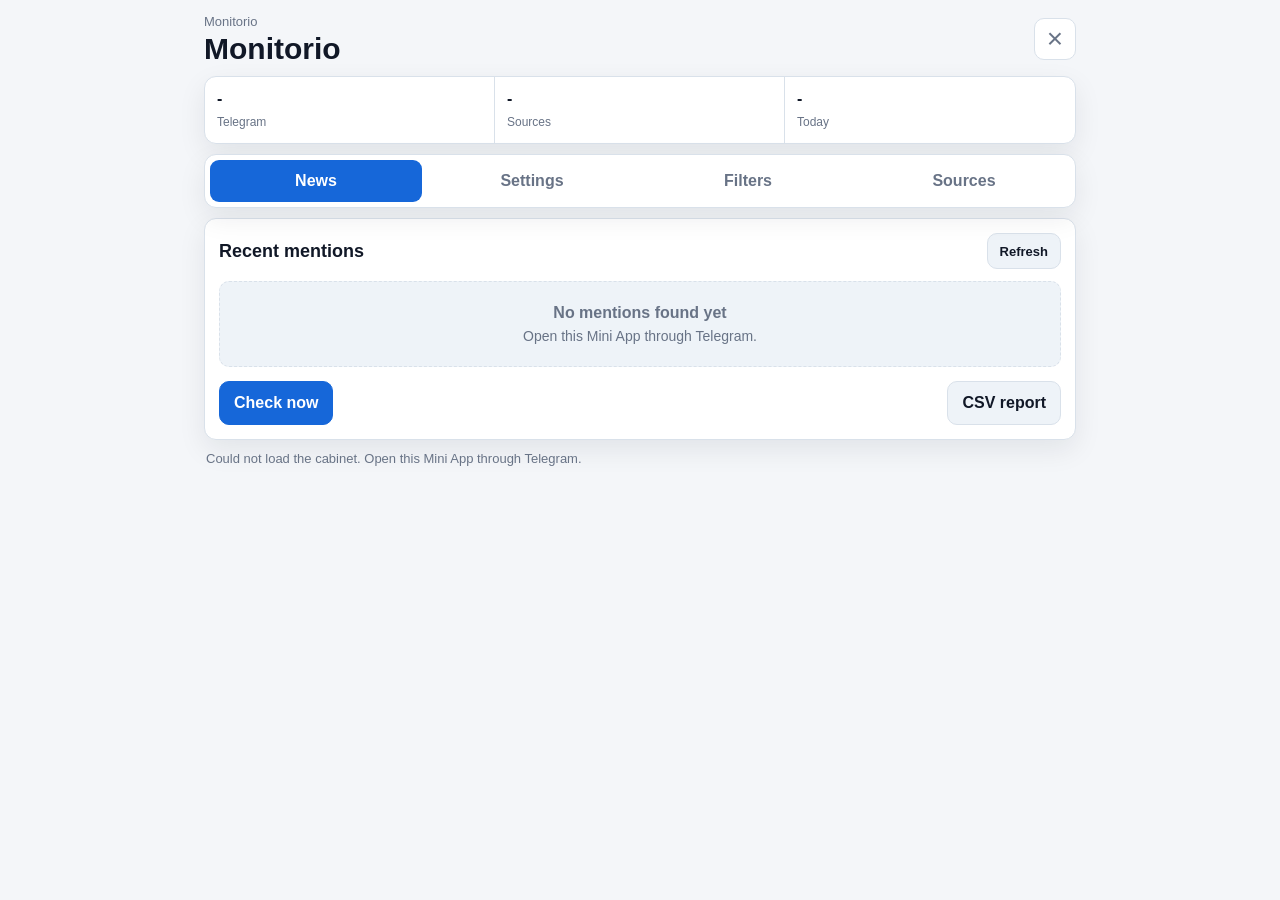
==== mini_app/index.html @ bd89b521 "Add localized mini app dashboard" ====
<!doctype html>
<html lang="en">
<head>
  <meta charset="utf-8">
  <meta name="viewport" content="width=device-width, initial-scale=1">
  <title>Monitorio</title>
  <script src="https://telegram.org/js/telegram-web-app.js?62"></script>
  <link rel="stylesheet" href="./styles.css">
</head>
<body>
  <main class="app-shell">
    <header class="app-header">
      <div>
        <p class="eyebrow" id="profileLine">Monitorio</p>
        <h1>Monitorio</h1>
      </div>
      <button class="icon-button" id="closeButton" type="button" aria-label="Close">&times;</button>
    </header>

    <section class="summary-grid" aria-label="Account summary">
      <div class="summary-cell">
        <span id="planName">-</span>
        <small id="planMeta" data-i18n="plan">Plan</small>
      </div>
      <div class="summary-cell">
        <span id="activeSources">-</span>
        <small data-i18n="sources">Sources</small>
      </div>
      <div class="summary-cell">
        <span id="sentToday">-</span>
        <small data-i18n="today">Today</small>
      </div>
    </section>

    <nav class="tabs" aria-label="Mini App sections">
      <button class="tab is-active" data-tab="news" data-i18n="tabNews" type="button">News</button>
      <button class="tab" data-tab="settings" data-i18n="tabSettings" type="button">Settings</button>
      <button class="tab" data-tab="filters" data-i18n="tabFilters" type="button">Filters</button>
      <button class="tab" data-tab="sources" data-i18n="tabSources" type="button">Sources</button>
    </nav>

    <section class="tab-panel is-active" data-panel="news">
      <div class="toolbar">
        <h2 data-i18n="recentMentions">Recent mentions</h2>
        <button class="compact-button" id="refreshButton" data-i18n="refresh" type="button">Refresh</button>
      </div>
      <div class="news-list" id="newsList"></div>
      <div class="empty-state" id="emptyNews">
        <strong></strong>
        <span></span>
      </div>
      <div class="action-row">
        <button class="primary-button" id="checkButton" data-i18n="checkNow" type="button">Check now</button>
        <button class="secondary-button" id="reportButton" data-i18n="csvReport" type="button">CSV report</button>
      </div>
    </section>

    <section class="tab-panel" data-panel="settings">
      <div class="settings-grid">
        <label class="field">
          <span data-i18n="language">Language</span>
          <select id="languageSelect"></select>
        </label>
        <label class="field">
          <span data-i18n="region">Monitoring region</span>
          <select id="countrySelect"></select>
        </label>
      </div>

      <div class="toggle-list">
        <button class="toggle-row" id="autoToggle" type="button">
          <span>
            <strong data-i18n="autoMonitoring">Automatic monitoring</strong>
            <small id="autoToggleText">-</small>
          </span>
          <b class="switch" aria-hidden="true"></b>
        </button>
        <button class="toggle-row" id="fullTextToggle" type="button">
          <span>
            <strong data-i18n="fullText">Full text</strong>
            <small id="fullTextToggleText">-</small>
          </span>
          <b class="switch" aria-hidden="true"></b>
        </button>
      </div>

      <div class="action-row">
        <button class="secondary-button" id="plansButton" data-i18n="plans" type="button">Plans</button>
      </div>
    </section>

    <section class="tab-panel" data-panel="filters">
      <div class="input-card">
        <label class="field">
          <span data-i18n="keyword">Keyword</span>
          <input id="keywordInput" type="text" autocomplete="off" placeholder="for example: bitcoin" data-i18n-placeholder="keywordPlaceholder">
        </label>
        <button class="primary-button" id="addKeywordButton" data-i18n="addKeyword" type="button">Add keyword</button>
      </div>
      <div class="chips" id="keywordChips"></div>

      <div class="filter-columns">
        <div class="input-card">
          <label class="field">
            <span data-i18n="stopWord">Stop word</span>
            <input id="stopInput" type="text" autocomplete="off" placeholder="word to exclude" data-i18n-placeholder="stopPlaceholder">
          </label>
          <button class="secondary-button" id="addStopButton" data-i18n="add" type="button">Add</button>
          <div class="chips compact" id="stopChips"></div>
        </div>

        <div class="input-card">
          <label class="field">
            <span data-i18n="plusWord">Required word</span>
            <input id="plusInput" type="text" autocomplete="off" placeholder="extra condition" data-i18n-placeholder="plusPlaceholder">
          </label>
          <button class="secondary-button" id="addPlusButton" data-i18n="add" type="button">Add</button>
          <div class="chips compact" id="plusChips"></div>
        </div>
      </div>
    </section>

    <section class="tab-panel" data-panel="sources">
      <div class="source-stats">
        <div><strong id="standardSources">-</strong><small>RSS/standard</small></div>
        <div><strong id="paidSources">-</strong><small>Paid TG</small></div>
        <div><strong id="customSources">-</strong><small>Custom</small></div>
      </div>

      <div class="input-card">
        <label class="field">
          <span data-i18n="addRss">Add RSS</span>
          <input id="rssInput" type="url" autocomplete="off" placeholder="https://example.com/rss.xml">
        </label>
        <button class="secondary-button" id="addRssButton" data-i18n="addRss" type="button">Add RSS</button>
      </div>

      <div class="input-card">
        <label class="field">
          <span data-i18n="addTelegram">Add Telegram</span>
          <input id="tgInput" type="text" autocomplete="off" placeholder="@channel or https://t.me/channel" data-i18n-placeholder="tgPlaceholder">
        </label>
        <button class="secondary-button" id="addTgButton" data-i18n="addTg" type="button">Add TG</button>
      </div>

      <div class="toolbar">
        <h2 data-i18n="tgBlocks">TG packages</h2>
        <button class="compact-button" id="sourcesFileButton" data-i18n="sourcesFile" type="button">Sources file</button>
      </div>
      <div class="block-list" id="tgBlocks"></div>
    </section>

    <p class="status-line" id="statusText" data-i18n="opening">Opening cabinet...</p>
  </main>
  <script src="./app.js"></script>
</body>
</html>
---- mini_app/styles.css ----
:root {
  color-scheme: light dark;
  --bg: #f4f6f9;
  --surface: #ffffff;
  --surface-soft: #eef3f8;
  --text: #111827;
  --muted: #687386;
  --border: #d9e1ea;
  --primary: #1667d9;
  --primary-strong: #0f4fb2;
  --green: #168a55;
  --red: #c24135;
  --shadow: 0 10px 28px rgba(15, 23, 42, .08);
}

* {
  box-sizing: border-box;
}

html,
body {
  min-height: 100%;
}

body {
  margin: 0;
  background: var(--bg);
  color: var(--text);
  font-family: -apple-system, BlinkMacSystemFont, "Segoe UI", sans-serif;
}

button,
input,
select {
  font: inherit;
}

button {
  cursor: pointer;
}

.app-shell {
  width: min(900px, 100%);
  min-height: 100vh;
  margin: 0 auto;
  padding: max(14px, env(safe-area-inset-top)) 14px max(20px, env(safe-area-inset-bottom));
}

.app-header {
  display: flex;
  align-items: center;
  justify-content: space-between;
  gap: 14px;
  margin-bottom: 12px;
}

.eyebrow {
  margin: 0 0 4px;
  color: var(--muted);
  font-size: 13px;
  line-height: 1.25;
}

h1,
h2 {
  margin: 0;
  letter-spacing: 0;
}

h1 {
  font-size: 30px;
  line-height: 1;
}

h2 {
  font-size: 18px;
  line-height: 1.25;
}

.icon-button {
  display: grid;
  place-items: center;
  width: 42px;
  min-width: 42px;
  height: 42px;
  padding: 0;
  color: var(--muted);
  background: var(--surface);
  border: 1px solid var(--border);
  border-radius: 10px;
  font-size: 28px;
  line-height: 1;
}

.summary-grid,
.tabs,
.tab-panel {
  background: var(--surface);
  border: 1px solid var(--border);
  box-shadow: var(--shadow);
}

.summary-grid {
  display: grid;
  grid-template-columns: repeat(3, minmax(0, 1fr));
  margin-bottom: 10px;
  overflow: hidden;
  border-radius: 12px;
}

.summary-cell {
  min-width: 0;
  padding: 13px 12px;
  border-right: 1px solid var(--border);
}

.summary-cell:last-child {
  border-right: 0;
}

.summary-cell span {
  display: block;
  min-height: 22px;
  overflow: hidden;
  font-weight: 800;
  text-overflow: ellipsis;
  white-space: nowrap;
}

small,
.summary-cell small {
  display: block;
  margin-top: 3px;
  color: var(--muted);
  font-size: 12px;
  line-height: 1.25;
}

.tabs {
  position: sticky;
  top: 0;
  z-index: 5;
  display: grid;
  grid-template-columns: repeat(4, minmax(0, 1fr));
  gap: 4px;
  margin-bottom: 10px;
  padding: 5px;
  border-radius: 12px;
}

.tab {
  min-height: 42px;
  padding: 0 8px;
  color: var(--muted);
  background: transparent;
  border: 0;
  border-radius: 9px;
  font-weight: 700;
}

.tab.is-active {
  color: #ffffff;
  background: var(--primary);
}

.tab-panel {
  display: none;
  padding: 14px;
  border-radius: 12px;
}

.tab-panel.is-active {
  display: block;
}

.toolbar,
.action-row {
  display: flex;
  align-items: center;
  justify-content: space-between;
  gap: 10px;
}

.toolbar {
  margin-bottom: 12px;
}

.action-row {
  margin-top: 14px;
}

.primary-button,
.secondary-button,
.compact-button {
  min-height: 44px;
  padding: 0 14px;
  border-radius: 10px;
  font-weight: 800;
}

.primary-button {
  color: #ffffff;
  background: var(--primary);
  border: 1px solid var(--primary);
}

.secondary-button,
.compact-button {
  color: var(--text);
  background: var(--surface-soft);
  border: 1px solid var(--border);
}

.compact-button {
  min-height: 36px;
  padding: 0 12px;
  font-size: 13px;
}

.news-list {
  display: grid;
  gap: 10px;
}

.news-card {
  padding: 12px;
  background: var(--surface-soft);
  border: 1px solid var(--border);
  border-radius: 10px;
}

.news-meta {
  display: flex;
  flex-wrap: wrap;
  gap: 6px;
  margin-bottom: 8px;
}

.badge {
  max-width: 100%;
  min-height: 24px;
  padding: 4px 8px;
  overflow: hidden;
  color: var(--primary-strong);
  background: #dbeafe;
  border-radius: 999px;
  font-size: 12px;
  font-weight: 800;
  text-overflow: ellipsis;
  white-space: nowrap;
}

.news-card h3 {
  margin: 0 0 8px;
  font-size: 16px;
  line-height: 1.3;
}

.news-card p {
  display: -webkit-box;
  margin: 0;
  overflow: hidden;
  color: var(--muted);
  font-size: 14px;
  line-height: 1.4;
  -webkit-line-clamp: 3;
  -webkit-box-orient: vertical;
}

.news-card a {
  display: inline-block;
  margin-top: 10px;
  color: var(--primary);
  font-weight: 800;
  text-decoration: none;
}

.empty-state {
  display: none;
  padding: 22px 14px;
  color: var(--muted);
  text-align: center;
  background: var(--surface-soft);
  border: 1px dashed var(--border);
  border-radius: 10px;
}

.empty-state strong,
.empty-state span {
  display: block;
}

.empty-state span {
  margin-top: 6px;
  font-size: 14px;
}

.settings-grid,
.filter-columns,
.source-stats {
  display: grid;
  grid-template-columns: repeat(2, minmax(0, 1fr));
  gap: 10px;
}

.field {
  display: grid;
  gap: 6px;
}

.field span {
  color: var(--muted);
  font-size: 13px;
  font-weight: 700;
}

input,
select {
  width: 100%;
  min-width: 0;
  min-height: 46px;
  padding: 0 12px;
  color: var(--text);
  background: var(--surface);
  border: 1px solid var(--border);
  border-radius: 10px;
  outline: none;
}

.toggle-list,
.input-card {
  display: grid;
  gap: 10px;
  margin-top: 10px;
}

.input-card {
  padding: 12px;
  background: var(--surface-soft);
  border: 1px solid var(--border);
  border-radius: 10px;
}

.toggle-row {
  display: flex;
  align-items: center;
  justify-content: space-between;
  gap: 14px;
  min-height: 70px;
  padding: 12px;
  text-align: left;
  background: var(--surface-soft);
  border: 1px solid var(--border);
  border-radius: 10px;
}

.toggle-row strong {
  display: block;
}

.switch {
  position: relative;
  width: 48px;
  min-width: 48px;
  height: 28px;
  background: #cbd5e1;
  border-radius: 999px;
}

.switch::after {
  content: "";
  position: absolute;
  top: 4px;
  left: 4px;
  width: 20px;
  height: 20px;
  background: #ffffff;
  border-radius: 50%;
  box-shadow: 0 1px 4px rgba(15, 23, 42, .2);
}

.toggle-row.is-on .switch {
  background: var(--green);
}

.toggle-row.is-on .switch::after {
  left: 24px;
}

.chips {
  display: flex;
  flex-wrap: wrap;
  gap: 8px;
  margin-top: 10px;
}

.chips.compact {
  margin-top: 0;
}

.chip {
  display: inline-flex;
  align-items: center;
  max-width: 100%;
  min-height: 34px;
  padding: 0 8px 0 10px;
  overflow: hidden;
  background: var(--surface);
  border: 1px solid var(--border);
  border-radius: 999px;
  font-size: 13px;
  font-weight: 700;
}

.chip span {
  overflow: hidden;
  text-overflow: ellipsis;
  white-space: nowrap;
}

.chip button {
  width: 28px;
  min-width: 28px;
  height: 28px;
  margin-left: 6px;
  padding: 0;
  color: var(--red);
  background: transparent;
  border: 0;
  font-size: 18px;
}

.source-stats {
  margin-bottom: 10px;
}

.source-stats div {
  min-width: 0;
  padding: 12px;
  background: var(--surface-soft);
  border: 1px solid var(--border);
  border-radius: 10px;
}

.source-stats strong {
  display: block;
  font-size: 18px;
}

.block-list {
  display: grid;
  gap: 8px;
}

.block-row {
  display: grid;
  grid-template-columns: 1fr auto auto;
  align-items: center;
  gap: 8px;
  padding: 10px;
  background: var(--surface-soft);
  border: 1px solid var(--border);
  border-radius: 10px;
}

.block-row strong {
  display: block;
}

.block-row .compact-button {
  min-width: 52px;
}

.status-line {
  margin: 10px 2px 0;
  color: var(--muted);
  font-size: 13px;
  line-height: 1.35;
}

@media (prefers-color-scheme: dark) {
  :root {
    --bg: #0b1020;
    --surface: #111827;
    --surface-soft: #172033;
    --text: #eef2f7;
    --muted: #9aa7bb;
    --border: #2a3548;
    --primary: #3b82f6;
    --primary-strong: #93c5fd;
    --shadow: none;
  }

  .badge {
    color: #bfdbfe;
    background: #1e3a5f;
  }
}

@media (max-width: 560px) {
  .app-shell {
    padding-left: 10px;
    padding-right: 10px;
  }

  .settings-grid,
  .filter-columns {
    grid-template-columns: 1fr;
  }

  .source-stats {
    grid-template-columns: repeat(3, minmax(0, 1fr));
  }

  .summary-cell,
  .source-stats div {
    padding: 10px 8px;
  }

  .tab {
    font-size: 13px;
  }

  .block-row {
    grid-template-columns: 1fr 54px 54px;
  }
}
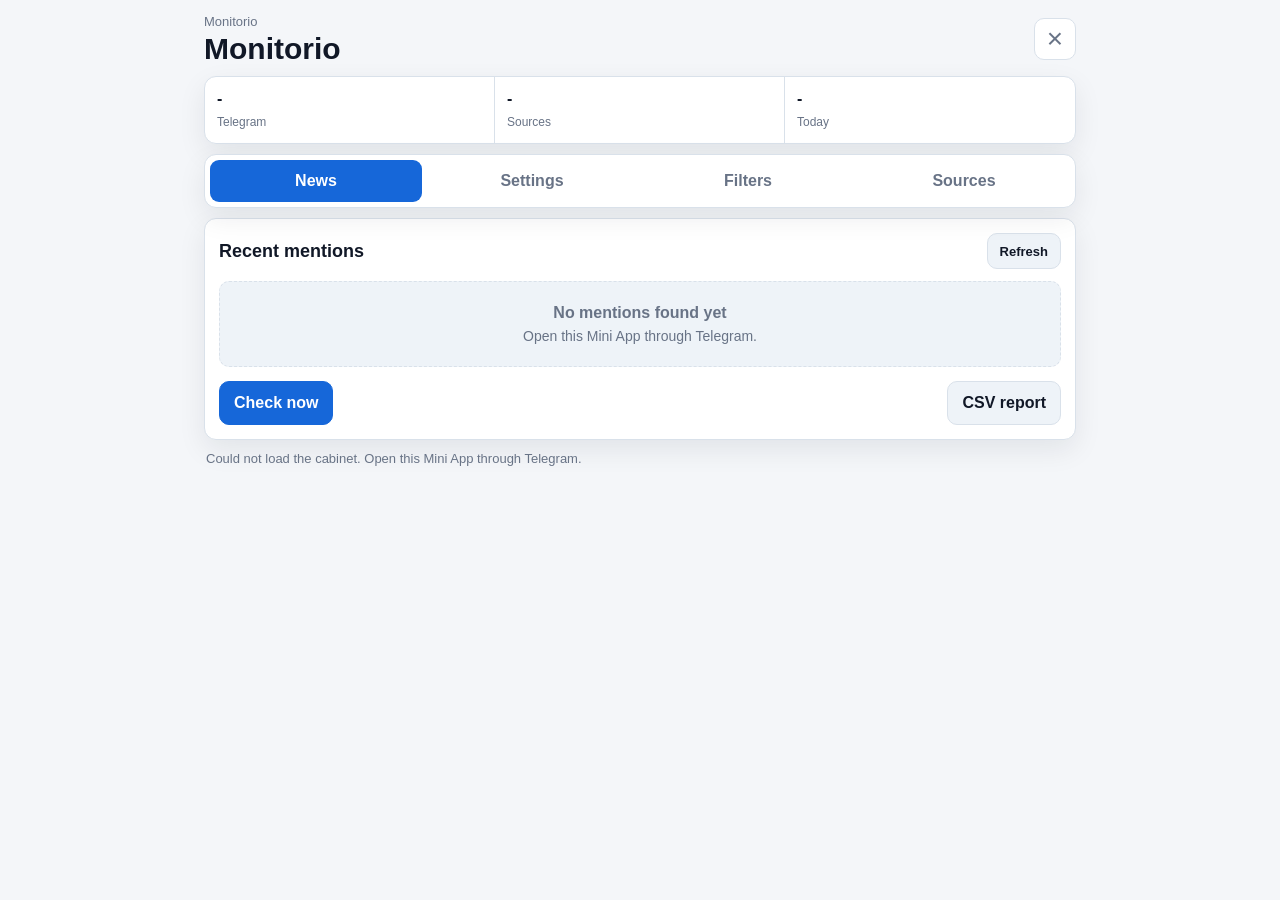
==== commit 2bc44220: "Deploy mini app via GitHub Pages" ====
--- a/mini_app/index.html
+++ b/mini_app/index.html
@@ -152,6 +152,7 @@
 
     <p class="status-line" id="statusText" data-i18n="opening">Opening cabinet...</p>
   </main>
+  <script src="./config.js"></script>
   <script src="./app.js"></script>
 </body>
 </html>
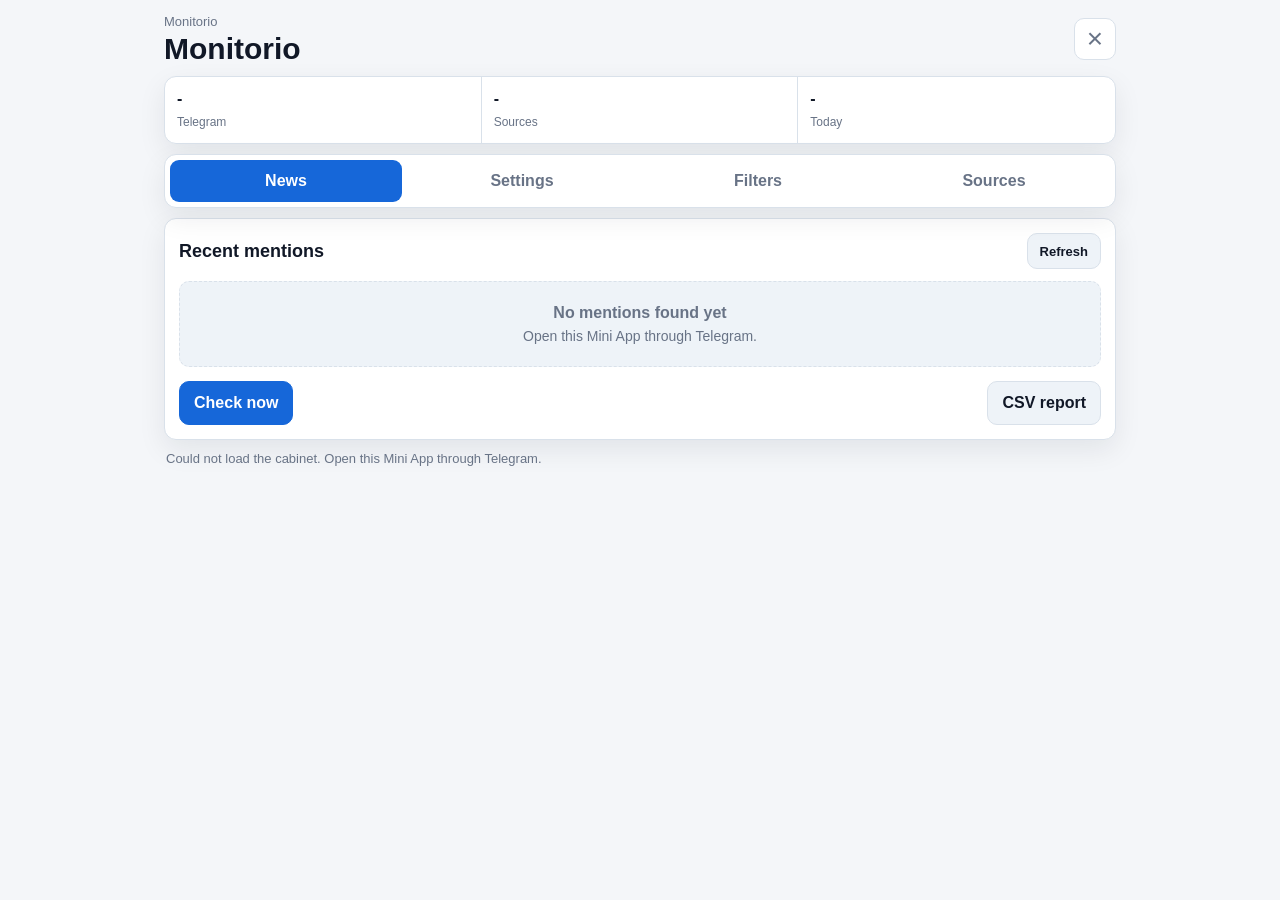
==== commit afcf440a: "Make mini app functional and fullscreen" ====
--- a/mini_app/index.html
+++ b/mini_app/index.html
@@ -127,6 +127,11 @@
         <div><strong id="customSources">-</strong><small>Custom</small></div>
       </div>
 
+      <div class="toolbar">
+        <h2 data-i18n="sourceOverview">Source overview</h2>
+      </div>
+      <div class="source-list" id="sourceList"></div>
+
       <div class="input-card">
         <label class="field">
           <span data-i18n="addRss">Add RSS</span>
--- a/mini_app/styles.css
+++ b/mini_app/styles.css
@@ -19,11 +19,14 @@
 
 html,
 body {
+  width: 100%;
   min-height: 100%;
+  min-height: 100svh;
 }
 
 body {
   margin: 0;
+  overflow-x: hidden;
   background: var(--bg);
   color: var(--text);
   font-family: -apple-system, BlinkMacSystemFont, "Segoe UI", sans-serif;
@@ -40,8 +43,10 @@
 }
 
 .app-shell {
-  width: min(900px, 100%);
+  width: 100%;
+  max-width: 980px;
   min-height: 100vh;
+  min-height: 100svh;
   margin: 0 auto;
   padding: max(14px, env(safe-area-inset-top)) 14px max(20px, env(safe-area-inset-bottom));
 }
@@ -450,6 +455,65 @@
 .block-list {
   display: grid;
   gap: 8px;
+}
+
+.source-list {
+  display: grid;
+  grid-template-columns: repeat(3, minmax(0, 1fr));
+  gap: 10px;
+  margin-bottom: 12px;
+}
+
+.source-section {
+  min-width: 0;
+  padding: 12px;
+  background: var(--surface-soft);
+  border: 1px solid var(--border);
+  border-radius: 10px;
+}
+
+.source-section h3 {
+  margin: 0 0 8px;
+  font-size: 14px;
+  line-height: 1.25;
+}
+
+.source-row {
+  display: grid;
+  grid-template-columns: minmax(0, 1fr) auto;
+  align-items: center;
+  gap: 8px;
+  min-height: 42px;
+  padding: 8px 0;
+  border-top: 1px solid var(--border);
+}
+
+.source-row strong,
+.source-row small {
+  overflow: hidden;
+  text-overflow: ellipsis;
+  white-space: nowrap;
+}
+
+.source-row strong {
+  display: block;
+  font-size: 13px;
+}
+
+.muted-line {
+  margin: 0;
+  color: var(--muted);
+}
+
+.dot {
+  width: 10px;
+  height: 10px;
+  background: var(--red);
+  border-radius: 50%;
+}
+
+.dot.is-active {
+  background: var(--green);
 }
 
 .block-row {
@@ -512,6 +576,10 @@
     grid-template-columns: repeat(3, minmax(0, 1fr));
   }
 
+  .source-list {
+    grid-template-columns: 1fr;
+  }
+
   .summary-cell,
   .source-stats div {
     padding: 10px 8px;
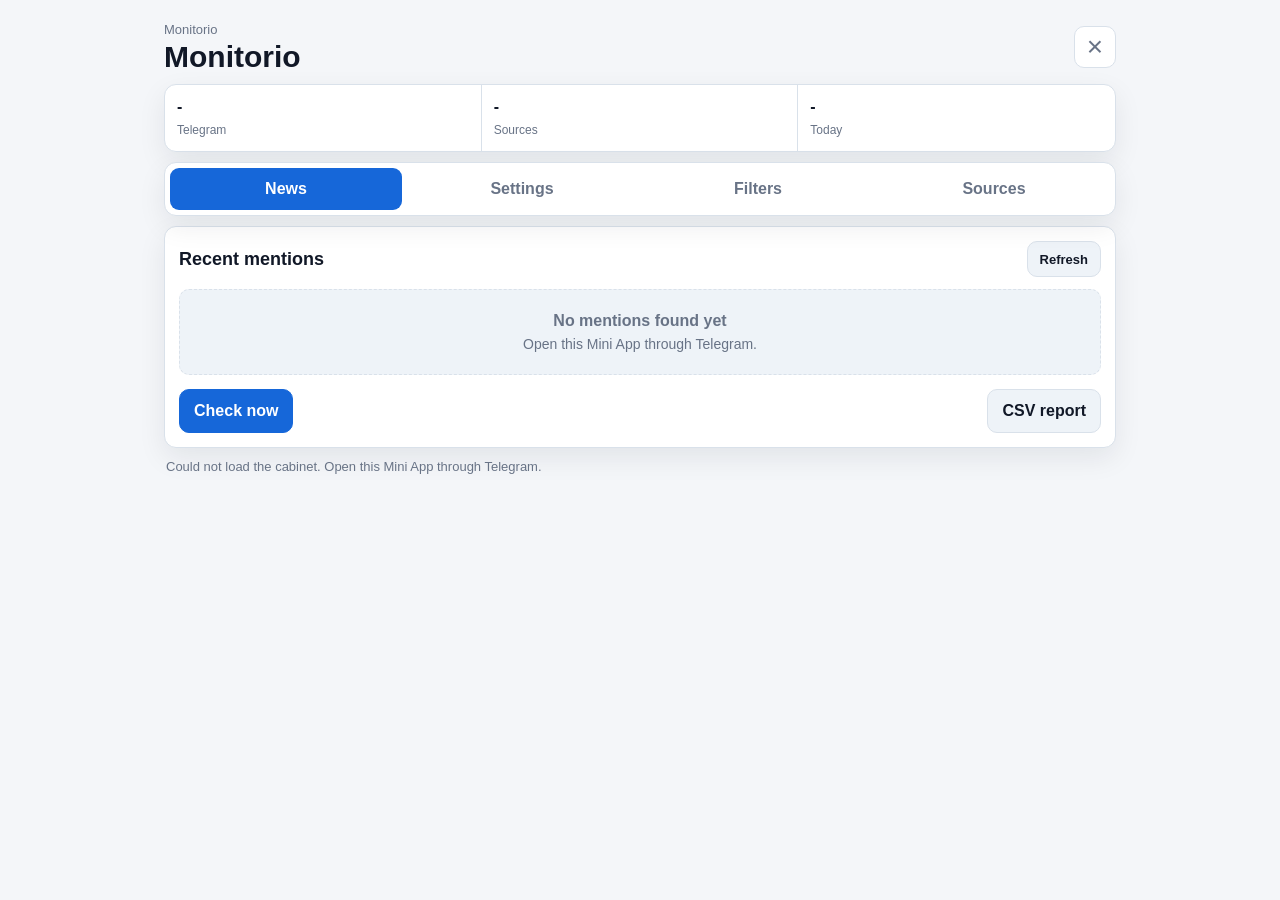
==== commit ac532630: "Add landing page and clarify mini app source counts" ====
--- a/mini_app/index.html
+++ b/mini_app/index.html
@@ -24,7 +24,7 @@
       </div>
       <div class="summary-cell">
         <span id="activeSources">-</span>
-        <small data-i18n="sources">Sources</small>
+        <small id="sourcesMeta" data-i18n="sources">Sources</small>
       </div>
       <div class="summary-cell">
         <span id="sentToday">-</span>
--- a/mini_app/styles.css
+++ b/mini_app/styles.css
@@ -48,7 +48,11 @@
   min-height: 100vh;
   min-height: 100svh;
   margin: 0 auto;
-  padding: max(14px, env(safe-area-inset-top)) 14px max(20px, env(safe-area-inset-bottom));
+  padding: max(22px, env(safe-area-inset-top)) 14px max(20px, env(safe-area-inset-bottom));
+}
+
+body.in-telegram .app-shell {
+  padding-top: calc(var(--tg-safe-top, 46px) + max(14px, env(safe-area-inset-top)));
 }
 
 .app-header {
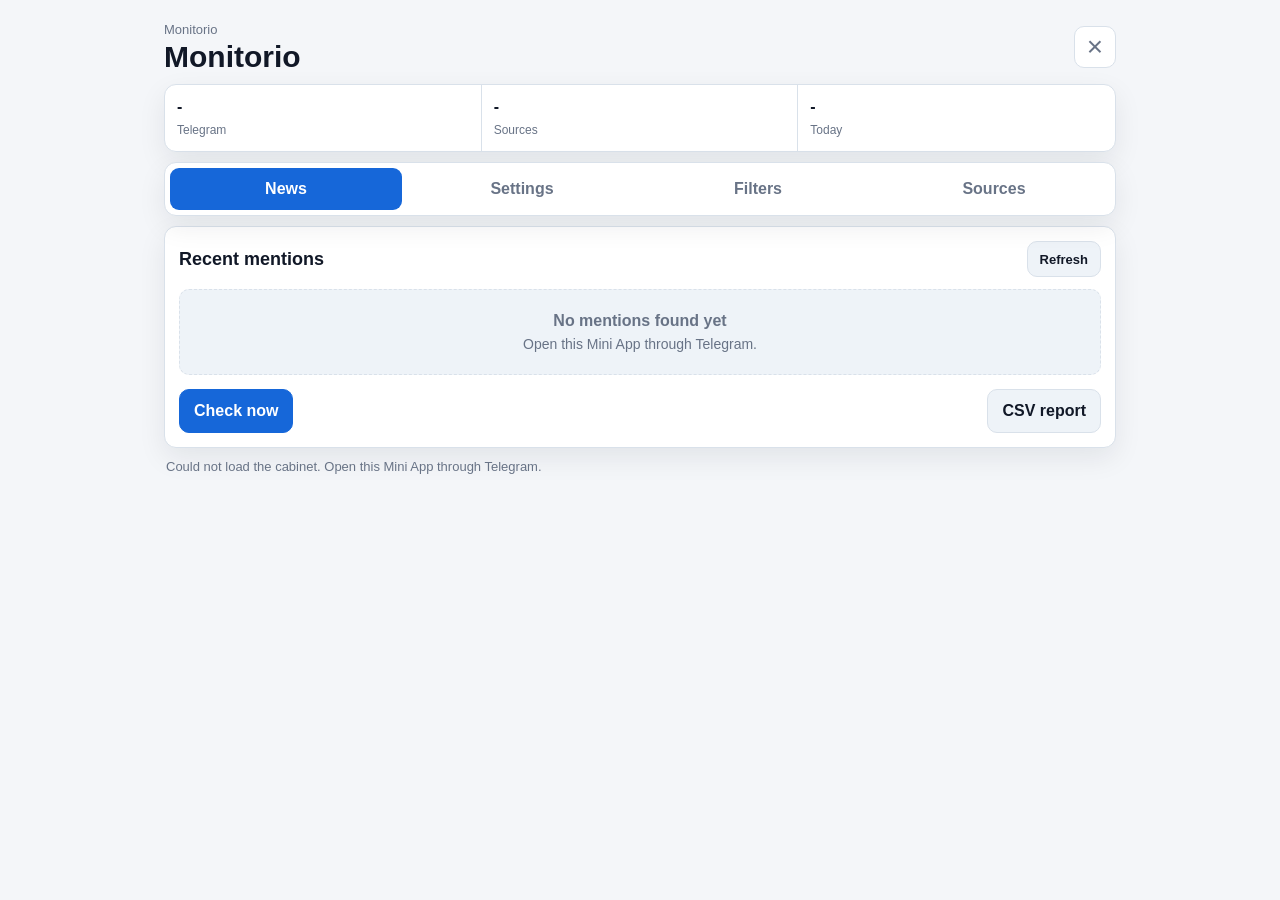
==== commit 1bbed753: "Add RSS source from website URL" ====
--- a/mini_app/index.html
+++ b/mini_app/index.html
@@ -135,7 +135,7 @@
       <div class="input-card">
         <label class="field">
           <span data-i18n="addRss">Add RSS</span>
-          <input id="rssInput" type="url" autocomplete="off" placeholder="https://example.com/rss.xml">
+          <input id="rssInput" type="text" autocomplete="off" placeholder="https://example.com or https://example.com/rss.xml" data-i18n-placeholder="rssPlaceholder">
         </label>
         <button class="secondary-button" id="addRssButton" data-i18n="addRss" type="button">Add RSS</button>
       </div>
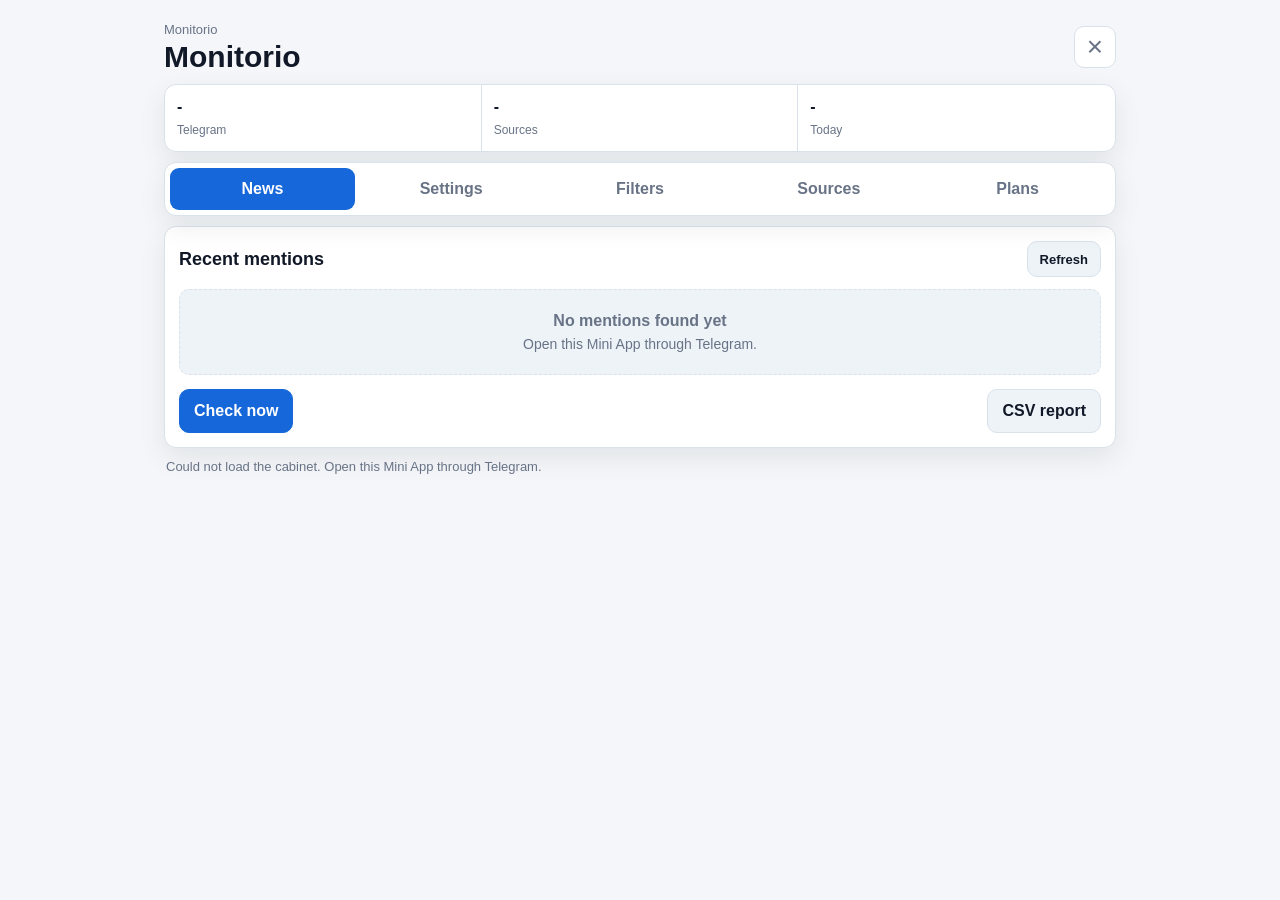
==== commit bc2c0816: "Add Mini App plan checkout" ====
--- a/mini_app/index.html
+++ b/mini_app/index.html
@@ -37,6 +37,7 @@
       <button class="tab" data-tab="settings" data-i18n="tabSettings" type="button">Settings</button>
       <button class="tab" data-tab="filters" data-i18n="tabFilters" type="button">Filters</button>
       <button class="tab" data-tab="sources" data-i18n="tabSources" type="button">Sources</button>
+      <button class="tab" data-tab="plans" data-i18n="tabPlans" type="button">Plans</button>
     </nav>
 
     <section class="tab-panel is-active" data-panel="news">
@@ -87,6 +88,17 @@
       <div class="action-row">
         <button class="secondary-button" id="plansButton" data-i18n="plans" type="button">Plans</button>
       </div>
+    </section>
+
+    <section class="tab-panel" data-panel="plans">
+      <div class="toolbar">
+        <div>
+          <h2 data-i18n="plansTitle">Choose a plan</h2>
+          <small data-i18n="plansHint">Pay with Telegram Stars or crypto without leaving the cabinet.</small>
+        </div>
+        <button class="compact-button" id="plansRefreshButton" data-i18n="refresh" type="button">Refresh</button>
+      </div>
+      <div class="plans-grid" id="plansGrid"></div>
     </section>
 
     <section class="tab-panel" data-panel="filters">
--- a/mini_app/styles.css
+++ b/mini_app/styles.css
@@ -42,6 +42,11 @@
   cursor: pointer;
 }
 
+button:disabled {
+  cursor: not-allowed;
+  opacity: .55;
+}
+
 .app-shell {
   width: 100%;
   max-width: 980px;
@@ -149,15 +154,21 @@
   position: sticky;
   top: 0;
   z-index: 5;
-  display: grid;
-  grid-template-columns: repeat(4, minmax(0, 1fr));
+  display: flex;
   gap: 4px;
+  overflow-x: auto;
   margin-bottom: 10px;
   padding: 5px;
   border-radius: 12px;
+  scrollbar-width: none;
+}
+
+.tabs::-webkit-scrollbar {
+  display: none;
 }
 
 .tab {
+  flex: 1 0 94px;
   min-height: 42px;
   padding: 0 8px;
   color: var(--muted);
@@ -461,6 +472,71 @@
   gap: 8px;
 }
 
+.plans-grid {
+  display: grid;
+  grid-template-columns: repeat(3, minmax(0, 1fr));
+  gap: 10px;
+}
+
+.plan-card {
+  display: grid;
+  gap: 10px;
+  min-width: 0;
+  padding: 12px;
+  background: var(--surface-soft);
+  border: 1px solid var(--border);
+  border-radius: 10px;
+}
+
+.plan-card.is-current {
+  border-color: var(--primary);
+  box-shadow: inset 0 0 0 1px var(--primary);
+}
+
+.plan-card h3 {
+  margin: 0;
+  font-size: 18px;
+  line-height: 1.2;
+}
+
+.plan-card p {
+  margin: 0;
+  color: var(--muted);
+  font-size: 13px;
+  line-height: 1.4;
+}
+
+.plan-price-row {
+  display: grid;
+  gap: 6px;
+}
+
+.plan-price {
+  display: flex;
+  align-items: baseline;
+  justify-content: space-between;
+  gap: 8px;
+  min-height: 30px;
+  padding: 6px 8px;
+  background: var(--surface);
+  border: 1px solid var(--border);
+  border-radius: 9px;
+}
+
+.plan-price strong {
+  font-size: 15px;
+}
+
+.plan-actions {
+  display: grid;
+  gap: 8px;
+}
+
+.plan-actions .primary-button,
+.plan-actions .secondary-button {
+  width: 100%;
+}
+
 .source-list {
   display: grid;
   grid-template-columns: repeat(3, minmax(0, 1fr));
@@ -584,13 +660,20 @@
     grid-template-columns: 1fr;
   }
 
+  .plans-grid {
+    grid-template-columns: 1fr;
+  }
+
   .summary-cell,
   .source-stats div {
     padding: 10px 8px;
   }
 
   .tab {
-    font-size: 13px;
+    flex-basis: 86px;
+    min-height: 38px;
+    padding: 0 4px;
+    font-size: 12px;
   }
 
   .block-row {
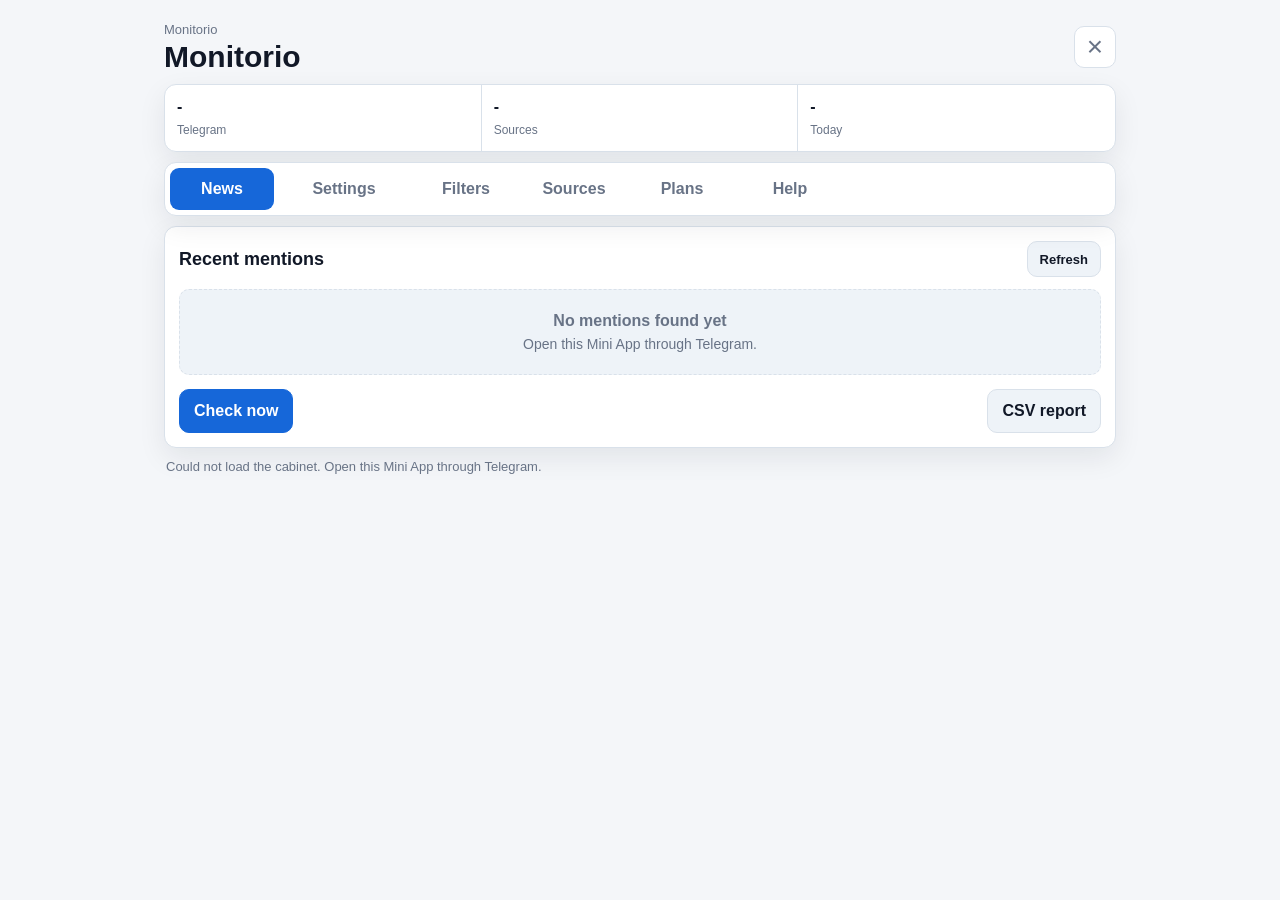
==== commit 848372b6: "Move menu functions into Mini App" ====
--- a/mini_app/index.html
+++ b/mini_app/index.html
@@ -38,6 +38,7 @@
       <button class="tab" data-tab="filters" data-i18n="tabFilters" type="button">Filters</button>
       <button class="tab" data-tab="sources" data-i18n="tabSources" type="button">Sources</button>
       <button class="tab" data-tab="plans" data-i18n="tabPlans" type="button">Plans</button>
+      <button class="tab" data-tab="help" data-i18n="tabHelp" type="button">Help</button>
     </nav>
 
     <section class="tab-panel is-active" data-panel="news">
@@ -101,6 +102,33 @@
       <div class="plans-grid" id="plansGrid"></div>
     </section>
 
+    <section class="tab-panel help-panel" data-panel="help">
+      <div class="toolbar">
+        <div>
+          <h2 data-i18n="helpTitle">Help</h2>
+          <small data-i18n="helpIntro">Monitorio tracks mentions in media, RSS feeds, and public Telegram channels.</small>
+        </div>
+      </div>
+      <div class="help-grid">
+        <article class="help-card">
+          <strong data-i18n="helpQuickTitle">Quick start</strong>
+          <p data-i18n="helpQuickText">Choose a region, add keywords in Filters, then run a manual check or enable automatic monitoring.</p>
+        </article>
+        <article class="help-card">
+          <strong data-i18n="helpRegionTitle">Region logic</strong>
+          <p data-i18n="helpRegionText">Each keyword is linked to the monitoring region selected when you add it.</p>
+        </article>
+        <article class="help-card">
+          <strong data-i18n="helpFiltersTitle">Filter logic</strong>
+          <p data-i18n="helpFiltersText">Keywords work as OR logic. Stop words block results. Required words add an extra condition.</p>
+        </article>
+        <article class="help-card">
+          <strong data-i18n="helpSourcesTitle">Sources and reports</strong>
+          <p data-i18n="helpSourcesText">In Sources you can add RSS or Telegram channels, manage TG packages, and request a CSV source file.</p>
+        </article>
+      </div>
+    </section>
+
     <section class="tab-panel" data-panel="filters">
       <div class="input-card">
         <label class="field">
@@ -135,7 +163,7 @@
     <section class="tab-panel" data-panel="sources">
       <div class="source-stats">
         <div><strong id="standardSources">-</strong><small>RSS/standard</small></div>
-        <div><strong id="paidSources">-</strong><small>Paid TG</small></div>
+        <div><strong id="paidSources">-</strong><small>TG</small></div>
         <div><strong id="customSources">-</strong><small>Custom</small></div>
       </div>
 
--- a/mini_app/styles.css
+++ b/mini_app/styles.css
@@ -57,7 +57,11 @@
 }
 
 body.in-telegram .app-shell {
-  padding-top: calc(var(--tg-safe-top, 46px) + max(14px, env(safe-area-inset-top)));
+  padding-top: calc(var(--tg-safe-top, 82px) + max(18px, env(safe-area-inset-top)));
+}
+
+body.in-telegram .app-header .icon-button {
+  display: none;
 }
 
 .app-header {
@@ -168,7 +172,8 @@
 }
 
 .tab {
-  flex: 1 0 94px;
+  flex: 0 0 auto;
+  min-width: 104px;
   min-height: 42px;
   padding: 0 8px;
   color: var(--muted);
@@ -176,6 +181,11 @@
   border: 0;
   border-radius: 9px;
   font-weight: 700;
+  white-space: nowrap;
+}
+
+.tab[data-tab="settings"] {
+  min-width: 132px;
 }
 
 .tab.is-active {
@@ -478,6 +488,31 @@
   gap: 10px;
 }
 
+.help-grid {
+  display: grid;
+  grid-template-columns: repeat(2, minmax(0, 1fr));
+  gap: 10px;
+}
+
+.help-card {
+  padding: 12px;
+  background: var(--surface-soft);
+  border: 1px solid var(--border);
+  border-radius: 10px;
+}
+
+.help-card strong {
+  display: block;
+  margin-bottom: 6px;
+}
+
+.help-card p {
+  margin: 0;
+  color: var(--muted);
+  font-size: 14px;
+  line-height: 1.45;
+}
+
 .plan-card {
   display: grid;
   gap: 10px;
@@ -578,6 +613,21 @@
 .source-row strong {
   display: block;
   font-size: 13px;
+}
+
+.source-actions {
+  display: inline-flex;
+  align-items: center;
+  gap: 6px;
+}
+
+.source-actions .compact-button {
+  min-height: 30px;
+  padding: 0 8px;
+}
+
+.danger-button {
+  color: var(--red);
 }
 
 .muted-line {
@@ -660,7 +710,20 @@
     grid-template-columns: 1fr;
   }
 
+  .source-row {
+    grid-template-columns: 1fr;
+    align-items: start;
+  }
+
+  .source-actions {
+    justify-content: flex-end;
+  }
+
   .plans-grid {
+    grid-template-columns: 1fr;
+  }
+
+  .help-grid {
     grid-template-columns: 1fr;
   }
 
@@ -670,10 +733,14 @@
   }
 
   .tab {
-    flex-basis: 86px;
+    min-width: 96px;
     min-height: 38px;
-    padding: 0 4px;
-    font-size: 12px;
+    padding: 0 8px;
+    font-size: 13px;
+  }
+
+  .tab[data-tab="settings"] {
+    min-width: 136px;
   }
 
   .block-row {
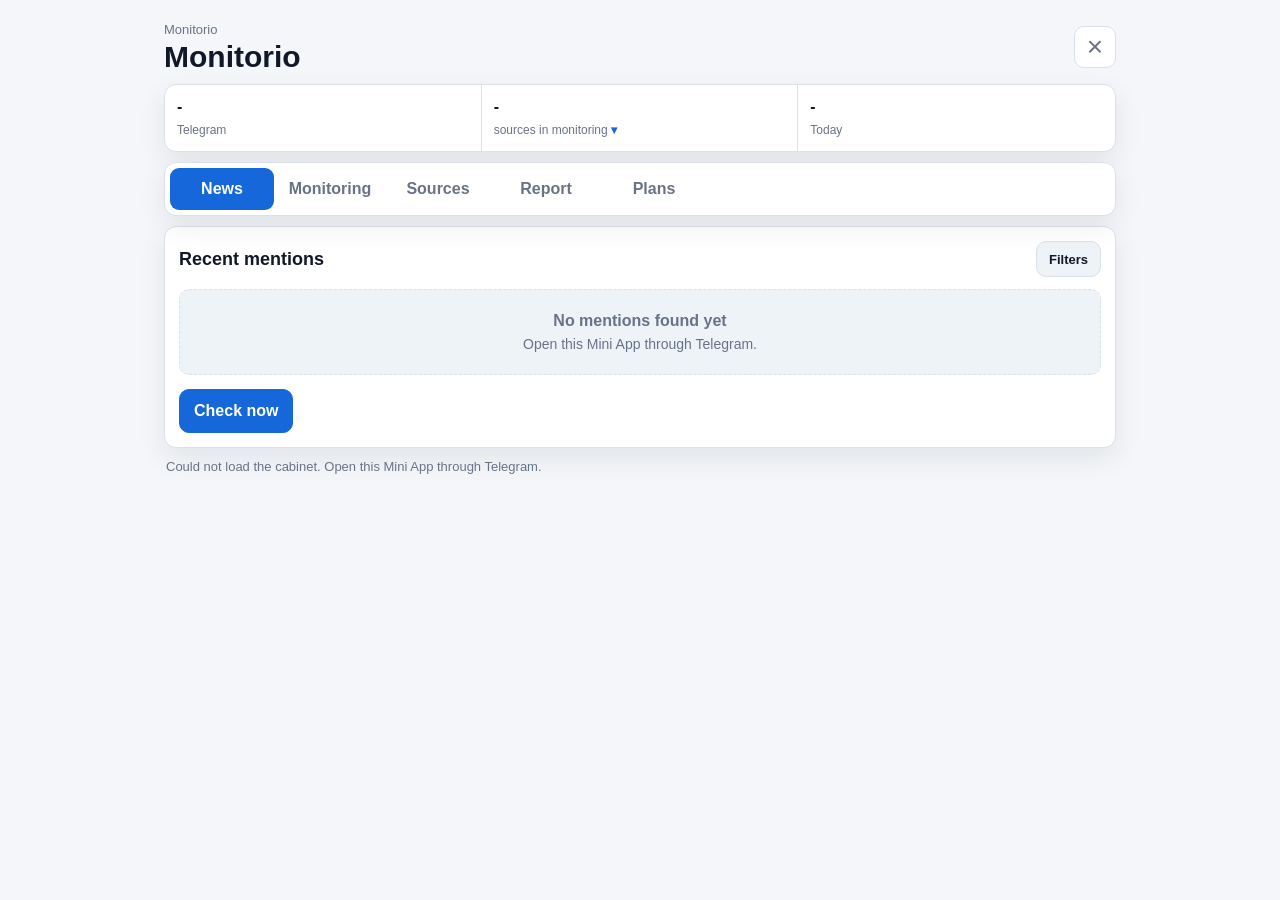
==== commit 8a9e721a: "Create Monitorio multi-product workspace" ====
--- a/mini_app/index.html
+++ b/mini_app/index.html
@@ -5,9 +5,29 @@
   <meta name="viewport" content="width=device-width, initial-scale=1">
   <title>Monitorio</title>
   <script src="https://telegram.org/js/telegram-web-app.js?62"></script>
-  <link rel="stylesheet" href="./styles.css">
+  <link rel="stylesheet" href="./styles.css?v=20260722-newsfilters1">
 </head>
 <body>
+  <div class="app-loader" id="appLoader" role="status" aria-live="polite" aria-label="Loading Monitorio">
+    <div class="app-loader-card">
+      <div class="loader-brand">
+        <span class="loader-mark" aria-hidden="true">
+          <span></span>
+          <span></span>
+          <span></span>
+          <span></span>
+        </span>
+        <strong>Monitorio</strong>
+      </div>
+      <div class="loader-signal" aria-hidden="true">
+        <span></span>
+        <span></span>
+        <span></span>
+      </div>
+      <p id="appLoaderText" data-i18n="opening">Opening cabinet...</p>
+      <div class="loader-progress" aria-hidden="true"><span></span></div>
+    </div>
+  </div>
   <main class="app-shell">
     <header class="app-header">
       <div>
@@ -22,29 +42,66 @@
         <span id="planName">-</span>
         <small id="planMeta" data-i18n="plan">Plan</small>
       </div>
-      <div class="summary-cell">
+      <button class="summary-cell summary-button" id="sourceSummaryButton" type="button" aria-expanded="false" aria-controls="sourceBreakdownPanel">
         <span id="activeSources">-</span>
         <small id="sourcesMeta" data-i18n="sources">Sources</small>
-      </div>
+      </button>
       <div class="summary-cell">
         <span id="sentToday">-</span>
         <small data-i18n="today">Today</small>
       </div>
     </section>
-
-    <nav class="tabs" aria-label="Mini App sections">
-      <button class="tab is-active" data-tab="news" data-i18n="tabNews" type="button">News</button>
-      <button class="tab" data-tab="settings" data-i18n="tabSettings" type="button">Settings</button>
-      <button class="tab" data-tab="filters" data-i18n="tabFilters" type="button">Filters</button>
-      <button class="tab" data-tab="sources" data-i18n="tabSources" type="button">Sources</button>
-      <button class="tab" data-tab="plans" data-i18n="tabPlans" type="button">Plans</button>
-      <button class="tab" data-tab="help" data-i18n="tabHelp" type="button">Help</button>
-    </nav>
+    <section class="source-breakdown-panel" id="sourceBreakdownPanel" hidden>
+      <div class="source-breakdown-head">
+        <strong data-i18n="sourceBreakdownTitle">Sources by country</strong>
+        <button class="compact-button" id="sourceBreakdownClose" data-i18n="closeSmall" type="button">Close</button>
+      </div>
+      <div class="source-breakdown-list" id="sourceBreakdownList"></div>
+    </section>
+
+    <div class="tabs-shell" id="tabsShell">
+      <nav class="tabs" id="tabsNav" aria-label="Mini App sections">
+        <button class="tab is-active" data-tab="news" data-i18n="tabNews" type="button">News</button>
+        <button class="tab" data-tab="monitoring" data-i18n="tabMonitoring" type="button">Monitoring</button>
+        <button class="tab" data-tab="sources" data-i18n="tabSources" type="button">Sources</button>
+        <button class="tab" data-tab="report" data-i18n="tabReport" type="button">Report</button>
+        <button class="tab" data-tab="plans" data-i18n="tabPlans" type="button">Plans</button>
+      </nav>
+      <div class="tabs-scroll-cue" aria-hidden="true">›</div>
+    </div>
 
     <section class="tab-panel is-active" data-panel="news">
       <div class="toolbar">
         <h2 data-i18n="recentMentions">Recent mentions</h2>
-        <button class="compact-button" id="refreshButton" data-i18n="refresh" type="button">Refresh</button>
+        <button class="compact-button" id="newsFiltersButton" data-i18n="filterButton" type="button" aria-expanded="false" aria-controls="newsControls">Filters</button>
+      </div>
+      <div class="news-controls" id="newsControls" hidden>
+        <label class="mini-field">
+          <span data-i18n="filterCountry">Country</span>
+          <select id="newsCountryFilter"></select>
+        </label>
+        <label class="mini-field">
+          <span data-i18n="filterDate">Date</span>
+          <select id="newsDateFilter">
+            <option value="" data-i18n="allDates">All dates</option>
+            <option value="day" data-i18n="dateDay">Last 24 hours</option>
+            <option value="week" data-i18n="dateWeek">Last 7 days</option>
+          </select>
+        </label>
+        <label class="mini-field">
+          <span data-i18n="filterKeyword">Keyword</span>
+          <select id="newsKeywordFilter"></select>
+        </label>
+        <label class="mini-field">
+          <span data-i18n="filterSource">Source</span>
+          <select id="newsSourceFilter"></select>
+        </label>
+        <div class="source-type-tabs" aria-label="Source type">
+          <button class="source-type-tab is-active" data-source-type="" type="button"><span aria-hidden="true">◎</span><b data-i18n="sourceTypeAll">All</b></button>
+          <button class="source-type-tab" data-source-type="rss" type="button"><span aria-hidden="true">RSS</span><b data-i18n="sourceTypeRss">RSS</b></button>
+          <button class="source-type-tab" data-source-type="telegram" type="button"><span aria-hidden="true">TG</span><b data-i18n="sourceTypeTelegram">Telegram</b></button>
+          <button class="source-type-tab" data-source-type="prozorro" type="button"><span aria-hidden="true">REG</span><b data-i18n="sourceTypeRegistry">Registries</b></button>
+        </div>
       </div>
       <div class="news-list" id="newsList"></div>
       <div class="empty-state" id="emptyNews">
@@ -53,20 +110,42 @@
       </div>
       <div class="action-row">
         <button class="primary-button" id="checkButton" data-i18n="checkNow" type="button">Check now</button>
-        <button class="secondary-button" id="reportButton" data-i18n="csvReport" type="button">CSV report</button>
-      </div>
-    </section>
-
-    <section class="tab-panel" data-panel="settings">
-      <div class="settings-grid">
-        <label class="field">
-          <span data-i18n="language">Language</span>
-          <select id="languageSelect"></select>
-        </label>
-        <label class="field">
-          <span data-i18n="region">Monitoring region</span>
-          <select id="countrySelect"></select>
-        </label>
+      </div>
+    </section>
+
+    <section class="tab-panel" data-panel="monitoring">
+      <div class="toolbar">
+        <div>
+          <h2 data-i18n="monitoringTitle">Monitoring setup</h2>
+          <small data-i18n="monitoringHint">Add keywords, choose a region, and control how often Monitorio checks sources.</small>
+        </div>
+      </div>
+      <div class="setup-steps-card">
+        <div class="setup-step">
+          <span class="step-number" aria-hidden="true">1</span>
+          <label class="field">
+            <span data-i18n="stepRegionTitle">Choose monitoring region</span>
+            <select id="countrySelect"></select>
+          </label>
+          <small data-i18n="stepRegionHint">The keyword will be linked to this country.</small>
+        </div>
+        <div class="setup-step">
+          <span class="step-number" aria-hidden="true">2</span>
+          <div class="step-content">
+            <label class="field">
+              <span data-i18n="stepKeywordTitle">Add keyword</span>
+              <input id="keywordInput" type="text" autocomplete="off" placeholder="for example: bitcoin" data-i18n-placeholder="keywordPlaceholder">
+            </label>
+            <button class="primary-button" id="addKeywordButton" data-i18n="addKeyword" type="button">Add keyword</button>
+          </div>
+          <small data-i18n="stepKeywordHint">Use a brand, person, company, topic, or domain.</small>
+        </div>
+        <div class="chips" id="keywordChips"></div>
+      </div>
+
+      <div class="setup-status-card" id="setupStatusCard">
+        <strong id="setupStatusTitle">-</strong>
+        <p id="setupStatusText">-</p>
       </div>
 
       <div class="toggle-list">
@@ -84,10 +163,214 @@
           </span>
           <b class="switch" aria-hidden="true"></b>
         </button>
-      </div>
-
-      <div class="action-row">
-        <button class="secondary-button" id="plansButton" data-i18n="plans" type="button">Plans</button>
+        <button class="toggle-row" id="importanceToggleCard" type="button" hidden>
+          <span>
+            <strong data-i18n="importanceRating">Importance rating</strong>
+            <small id="importanceToggleText">-</small>
+          </span>
+          <b class="switch" id="importanceToggle" aria-hidden="true"></b>
+        </button>
+      </div>
+
+      <div class="input-card interval-card">
+        <div class="interval-head">
+          <div>
+            <strong data-i18n="monitorInterval">News delivery interval</strong>
+            <small id="intervalHint">-</small>
+          </div>
+          <b id="intervalValue">-</b>
+        </div>
+        <input id="intervalRange" type="range" min="1" max="1440" step="1" value="1">
+      </div>
+
+      <div class="input-card threads-card" hidden>
+        <div class="interval-head">
+          <div>
+            <strong data-i18n="threadsSettings">Threads search</strong>
+            <small id="threadsHint">Business only</small>
+          </div>
+          <button class="compact-button" id="threadsToggle" type="button" data-i18n="off">Off</button>
+        </div>
+        <div class="settings-grid threads-settings-grid">
+          <label class="mini-field">
+            <span data-i18n="threadsHours">Time range</span>
+            <input id="threadsHoursRange" type="range" min="1" max="24" step="1" value="24">
+            <b id="threadsHoursValue">24 h</b>
+          </label>
+          <label class="mini-field">
+            <span data-i18n="threadsResultLimit">Results</span>
+            <input id="threadsResultLimit" type="number" min="1" max="100" step="1" value="15">
+          </label>
+          <label class="mini-field">
+            <span data-i18n="threadsMediaFilter">Media</span>
+            <select id="threadsMediaFilter">
+              <option value="any" data-i18n="threadsAny">Any</option>
+              <option value="media" data-i18n="threadsOnlyMedia">Only with media</option>
+              <option value="no_media" data-i18n="threadsWithoutMedia">Without media</option>
+            </select>
+          </label>
+          <label class="mini-field">
+            <span data-i18n="threadsLinkFilter">Links</span>
+            <select id="threadsLinkFilter">
+              <option value="any" data-i18n="threadsAny">Any</option>
+              <option value="link" data-i18n="threadsOnlyLinks">Only with link</option>
+              <option value="no_link" data-i18n="threadsWithoutLinks">Without link</option>
+            </select>
+          </label>
+          <label class="mini-field">
+            <span data-i18n="threadsSearchType">Priority</span>
+            <select id="threadsSearchType">
+              <option value="RECENT" data-i18n="threadsRecent">Newest</option>
+              <option value="TOP" data-i18n="threadsTop">Most popular</option>
+            </select>
+          </label>
+        </div>
+        <button class="secondary-button" id="threadsSaveButton" data-i18n="saveThreadsSettings" type="button">Save Threads settings</button>
+      </div>
+
+      <div class="section-divider">
+        <strong data-i18n="keywordsTitle">Keywords and filters</strong>
+        <small data-i18n="keywordsHint">Keywords find mentions. Stop words remove noise. Required words make results stricter.</small>
+      </div>
+      <div class="filter-columns">
+        <div class="input-card">
+          <label class="field">
+            <span data-i18n="stopWord">Stop word</span>
+            <input id="stopInput" type="text" autocomplete="off" placeholder="word to exclude" data-i18n-placeholder="stopPlaceholder">
+          </label>
+          <small class="field-hint" data-i18n="stopWordHint">If this word appears in a result, Monitorio will skip it.</small>
+          <button class="secondary-button" id="addStopButton" data-i18n="add" type="button">Add</button>
+          <div class="chips compact" id="stopChips"></div>
+        </div>
+
+        <div class="input-card">
+          <label class="field">
+            <span data-i18n="plusWord">Required word</span>
+            <input id="plusInput" type="text" autocomplete="off" placeholder="extra condition" data-i18n-placeholder="plusPlaceholder">
+          </label>
+          <small class="field-hint" data-i18n="plusWordHint">A result must contain this word together with one of your keywords.</small>
+          <button class="secondary-button" id="addPlusButton" data-i18n="add" type="button">Add</button>
+          <div class="chips compact" id="plusChips"></div>
+        </div>
+      </div>
+      <div class="language-settings">
+        <label class="field">
+          <span data-i18n="language">Language</span>
+          <select id="languageSelect"></select>
+        </label>
+      </div>
+    </section>
+
+    <section class="tab-panel" data-panel="report">
+      <div class="toolbar">
+        <div>
+          <h2 data-i18n="reportTitle">Report</h2>
+          <small data-i18n="reportHint">Choose a period and download the report in a convenient format.</small>
+        </div>
+      </div>
+      <div class="input-card report-card">
+        <div class="report-controls">
+          <label class="mini-field report-period-field">
+            <span data-i18n="reportPeriod">Report period</span>
+            <select id="reportPeriodSelect">
+              <option value="1" data-i18n="csvDay">Previous day</option>
+              <option value="7" data-i18n="csvWeek">Last 7 days</option>
+            </select>
+          </label>
+          <div class="report-filter-grid">
+            <label class="mini-field">
+              <span data-i18n="filterCountry">Country</span>
+              <select id="reportCountryFilter">
+                <option value="" data-i18n="allCountries">All countries</option>
+              </select>
+            </label>
+            <label class="mini-field">
+              <span data-i18n="filterKeyword">Keyword</span>
+              <select id="reportKeywordFilter">
+                <option value="" data-i18n="allKeywords">All keywords</option>
+              </select>
+            </label>
+            <label class="mini-field">
+              <span data-i18n="filterSource">Source</span>
+              <select id="reportSourceFilter">
+                <option value="" data-i18n="allSources">All sources</option>
+              </select>
+            </label>
+            <label class="mini-field">
+              <span data-i18n="aiDigestSourceType">Source type</span>
+              <select id="reportSourceTypeFilter">
+                <option value="" data-i18n="sourceTypeAll">All</option>
+                <option value="rss" data-i18n="sourceTypeRss">RSS</option>
+                <option value="telegram" data-i18n="sourceTypeTelegram">Telegram</option>
+                <option value="prozorro" data-i18n="sourceTypeRegistry">Registries</option>
+              </select>
+            </label>
+          </div>
+          <div class="report-format-grid">
+            <button class="secondary-button" id="reportCsvButton" data-format="csv" data-i18n="downloadCsv" type="button">Download CSV</button>
+            <button class="secondary-button" id="reportXlsxButton" data-format="xlsx" data-i18n="downloadXlsx" type="button">Download Excel</button>
+            <button class="secondary-button" id="reportPdfButton" data-format="pdf" data-i18n="downloadPdf" type="button">Download PDF</button>
+          </div>
+        </div>
+      </div>
+
+      <div class="ai-digest-card input-card" id="aiDigestCard" hidden>
+        <div class="section-divider compact-divider">
+          <strong data-i18n="aiDigestTitle">AI digest</strong>
+          <small data-i18n="aiDigestHint">Test feature. Create a short smart summary from your latest mentions.</small>
+        </div>
+        <div class="ai-digest-method">
+          <strong data-i18n="aiDigestMethodTitle">How it is formed</strong>
+          <small data-i18n="aiDigestMethodText">The digest uses only mentions already found by Monitorio for the selected period and filters.</small>
+        </div>
+        <div class="settings-grid ai-digest-settings">
+          <label class="mini-field">
+            <span data-i18n="aiDigestPeriod">Digest period</span>
+            <select id="aiDigestPeriodSelect">
+              <option value="12" data-i18n="aiDigest12h">Last 12 hours</option>
+              <option value="24" data-i18n="aiDigest24h">Last 24 hours</option>
+              <option value="168" data-i18n="aiDigestWeek">Last 7 days</option>
+            </select>
+          </label>
+          <label class="mini-field">
+            <span data-i18n="aiDigestCountry">Country</span>
+            <select id="aiDigestCountrySelect"></select>
+          </label>
+          <label class="mini-field">
+            <span data-i18n="aiDigestKeyword">Keyword</span>
+            <select id="aiDigestKeywordSelect"></select>
+          </label>
+          <label class="mini-field">
+            <span data-i18n="aiDigestSourceType">Source type</span>
+            <select id="aiDigestSourceTypeSelect">
+              <option value="" data-i18n="aiDigestAllSources">All sources</option>
+              <option value="rss" data-i18n="aiDigestRssOnly">RSS only</option>
+              <option value="telegram" data-i18n="aiDigestTelegramOnly">Telegram only</option>
+              <option value="prozorro" data-i18n="aiDigestRegistryOnly">Registries only</option>
+            </select>
+          </label>
+          <label class="mini-field">
+            <span data-i18n="aiDigestFocus">Focus</span>
+            <select id="aiDigestFocusSelect">
+              <option value="overview" data-i18n="aiDigestFocusOverview">General overview</option>
+              <option value="important" data-i18n="aiDigestFocusImportant">Important mentions</option>
+              <option value="risks" data-i18n="aiDigestFocusRisks">Risks</option>
+              <option value="sources" data-i18n="aiDigestFocusSources">Source activity</option>
+              <option value="actions" data-i18n="aiDigestFocusActions">Next steps</option>
+            </select>
+          </label>
+          <label class="mini-field">
+            <span data-i18n="aiDigestMaxMentions">Mentions to analyze</span>
+            <select id="aiDigestMaxMentionsSelect">
+              <option value="20">20</option>
+              <option value="50">50</option>
+              <option value="80" selected>80</option>
+              <option value="100">100</option>
+            </select>
+          </label>
+        </div>
+        <button class="primary-button" id="aiDigestButton" data-i18n="generateAiDigest" type="button">Generate AI digest</button>
+        <div class="ai-digest-result" id="aiDigestResult" hidden></div>
       </div>
     </section>
 
@@ -100,14 +383,9 @@
         <button class="compact-button" id="plansRefreshButton" data-i18n="refresh" type="button">Refresh</button>
       </div>
       <div class="plans-grid" id="plansGrid"></div>
-    </section>
-
-    <section class="tab-panel help-panel" data-panel="help">
-      <div class="toolbar">
-        <div>
-          <h2 data-i18n="helpTitle">Help</h2>
-          <small data-i18n="helpIntro">Monitorio tracks mentions in media, RSS feeds, and public Telegram channels.</small>
-        </div>
+      <div class="section-divider">
+        <strong data-i18n="helpTitle">Help</strong>
+        <small data-i18n="helpIntro">Monitorio tracks mentions in media, RSS feeds, and public Telegram channels.</small>
       </div>
       <div class="help-grid">
         <article class="help-card">
@@ -115,61 +393,32 @@
           <p data-i18n="helpQuickText">Choose a region, add keywords in Filters, then run a manual check or enable automatic monitoring.</p>
         </article>
         <article class="help-card">
-          <strong data-i18n="helpRegionTitle">Region logic</strong>
-          <p data-i18n="helpRegionText">Each keyword is linked to the monitoring region selected when you add it.</p>
-        </article>
-        <article class="help-card">
           <strong data-i18n="helpFiltersTitle">Filter logic</strong>
           <p data-i18n="helpFiltersText">Keywords work as OR logic. Stop words block results. Required words add an extra condition.</p>
         </article>
-        <article class="help-card">
-          <strong data-i18n="helpSourcesTitle">Sources and reports</strong>
-          <p data-i18n="helpSourcesText">In Sources you can add RSS or Telegram channels, manage TG packages, and request a CSV source file.</p>
+        <article class="help-card help-support">
+          <strong data-i18n="helpSupportTitle">Support</strong>
+          <p data-i18n="helpSupportText">Have a question or a suggestion? Write to our support team and we'll help.</p>
+          <a class="support-link" id="supportLink" href="https://t.me/MonitorioSupportBot" target="_blank" rel="noopener" data-i18n="helpSupportButton">Contact support</a>
         </article>
-      </div>
-    </section>
-
-    <section class="tab-panel" data-panel="filters">
-      <div class="input-card">
-        <label class="field">
-          <span data-i18n="keyword">Keyword</span>
-          <input id="keywordInput" type="text" autocomplete="off" placeholder="for example: bitcoin" data-i18n-placeholder="keywordPlaceholder">
-        </label>
-        <button class="primary-button" id="addKeywordButton" data-i18n="addKeyword" type="button">Add keyword</button>
-      </div>
-      <div class="chips" id="keywordChips"></div>
-
-      <div class="filter-columns">
-        <div class="input-card">
-          <label class="field">
-            <span data-i18n="stopWord">Stop word</span>
-            <input id="stopInput" type="text" autocomplete="off" placeholder="word to exclude" data-i18n-placeholder="stopPlaceholder">
-          </label>
-          <button class="secondary-button" id="addStopButton" data-i18n="add" type="button">Add</button>
-          <div class="chips compact" id="stopChips"></div>
-        </div>
-
-        <div class="input-card">
-          <label class="field">
-            <span data-i18n="plusWord">Required word</span>
-            <input id="plusInput" type="text" autocomplete="off" placeholder="extra condition" data-i18n-placeholder="plusPlaceholder">
-          </label>
-          <button class="secondary-button" id="addPlusButton" data-i18n="add" type="button">Add</button>
-          <div class="chips compact" id="plusChips"></div>
-        </div>
       </div>
     </section>
 
     <section class="tab-panel" data-panel="sources">
       <div class="source-stats">
         <div><strong id="standardSources">-</strong><small>RSS/standard</small></div>
+        <div><strong id="registrySources">-</strong><small data-i18n="sourceGroupRegistries">Registries</small></div>
         <div><strong id="paidSources">-</strong><small>TG</small></div>
         <div><strong id="customSources">-</strong><small>Custom</small></div>
       </div>
 
       <div class="toolbar">
-        <h2 data-i18n="sourceOverview">Source overview</h2>
-      </div>
+        <h2><span data-i18n="sourceOverview">Source overview</span> <small id="sourceOverviewCountry"></small></h2>
+        <div class="toolbar-actions">
+          <button class="compact-button" id="standardSourcesToggleButton" type="button"></button>
+        </div>
+      </div>
+      <input id="sourceSearch" class="source-search" type="search" autocomplete="off" placeholder="Search sources" data-i18n-placeholder="sourceSearchPlaceholder">
       <div class="source-list" id="sourceList"></div>
 
       <div class="input-card">
@@ -187,17 +436,11 @@
         </label>
         <button class="secondary-button" id="addTgButton" data-i18n="addTg" type="button">Add TG</button>
       </div>
-
-      <div class="toolbar">
-        <h2 data-i18n="tgBlocks">TG packages</h2>
-        <button class="compact-button" id="sourcesFileButton" data-i18n="sourcesFile" type="button">Sources file</button>
-      </div>
-      <div class="block-list" id="tgBlocks"></div>
     </section>
 
     <p class="status-line" id="statusText" data-i18n="opening">Opening cabinet...</p>
   </main>
   <script src="./config.js"></script>
-  <script src="./app.js"></script>
+  <script src="./app.js?v=20260804-filtered-recent1"></script>
 </body>
 </html>
--- a/mini_app/styles.css
+++ b/mini_app/styles.css
@@ -17,6 +17,10 @@
   box-sizing: border-box;
 }
 
+[hidden] {
+  display: none !important;
+}
+
 html,
 body {
   width: 100%;
@@ -45,6 +49,177 @@
 button:disabled {
   cursor: not-allowed;
   opacity: .55;
+}
+
+.app-loader {
+  position: fixed;
+  inset: 0;
+  z-index: 9999;
+  display: grid;
+  place-items: center;
+  padding: max(24px, env(safe-area-inset-top)) 18px max(24px, env(safe-area-inset-bottom));
+  background:
+    linear-gradient(120deg, rgba(22, 103, 217, .10), transparent 38%),
+    linear-gradient(180deg, var(--bg), var(--surface-soft));
+  transition: opacity .28s ease, visibility .28s ease;
+}
+
+.app-loader.is-hidden {
+  opacity: 0;
+  visibility: hidden;
+  pointer-events: none;
+}
+
+.app-loader-card {
+  width: min(360px, 100%);
+  padding: 22px;
+  color: var(--text);
+  background: color-mix(in srgb, var(--surface) 94%, transparent);
+  border: 1px solid var(--border);
+  border-radius: 14px;
+  box-shadow: var(--shadow);
+}
+
+.loader-brand {
+  display: flex;
+  align-items: center;
+  gap: 12px;
+  font-size: 24px;
+  line-height: 1;
+}
+
+.loader-mark {
+  display: grid;
+  grid-template-columns: repeat(2, 13px);
+  gap: 5px;
+  width: 35px;
+  min-width: 35px;
+  height: 35px;
+  padding: 2px;
+}
+
+.loader-mark span {
+  border: 3px solid var(--primary);
+  border-radius: 7px;
+  animation: loaderTile 1.2s ease-in-out infinite;
+}
+
+.loader-mark span:nth-child(2) {
+  animation-delay: .12s;
+}
+
+.loader-mark span:nth-child(3) {
+  animation-delay: .24s;
+}
+
+.loader-mark span:nth-child(4) {
+  animation-delay: .36s;
+}
+
+.loader-signal {
+  display: grid;
+  gap: 8px;
+  margin: 22px 0 18px;
+}
+
+.loader-signal span {
+  display: block;
+  height: 12px;
+  border-radius: 999px;
+  background: linear-gradient(90deg, var(--surface-soft), color-mix(in srgb, var(--primary) 28%, var(--surface-soft)), var(--surface-soft));
+  background-size: 220% 100%;
+  animation: loaderSignal 1.25s ease-in-out infinite;
+}
+
+.loader-signal span:nth-child(1) {
+  width: 76%;
+}
+
+.loader-signal span:nth-child(2) {
+  width: 100%;
+  animation-delay: .12s;
+}
+
+.loader-signal span:nth-child(3) {
+  width: 58%;
+  animation-delay: .24s;
+}
+
+.app-loader p {
+  margin: 0 0 14px;
+  color: var(--muted);
+  font-size: 15px;
+  line-height: 1.4;
+}
+
+.loader-progress {
+  overflow: hidden;
+  height: 5px;
+  background: var(--surface-soft);
+  border-radius: 999px;
+}
+
+.loader-progress span {
+  display: block;
+  width: 45%;
+  height: 100%;
+  background: var(--primary);
+  border-radius: inherit;
+  animation: loaderProgress 1.05s ease-in-out infinite;
+}
+
+@keyframes loaderTile {
+  0%,
+  100% {
+    transform: translateY(0);
+    opacity: .72;
+  }
+
+  45% {
+    transform: translateY(-4px);
+    opacity: 1;
+  }
+}
+
+@keyframes loaderSignal {
+  0% {
+    background-position: 120% 0;
+    opacity: .58;
+  }
+
+  50% {
+    opacity: 1;
+  }
+
+  100% {
+    background-position: -120% 0;
+    opacity: .58;
+  }
+}
+
+@keyframes loaderProgress {
+  0% {
+    transform: translateX(-110%);
+  }
+
+  100% {
+    transform: translateX(245%);
+  }
+}
+
+@media (prefers-reduced-motion: reduce) {
+  .app-loader,
+  .loader-mark span,
+  .loader-signal span,
+  .loader-progress span {
+    animation: none;
+    transition: none;
+  }
+
+  .loader-progress span {
+    transform: none;
+    width: 100%;
+  }
 }
 
 .app-shell {
@@ -132,6 +307,34 @@
   border-right: 1px solid var(--border);
 }
 
+.summary-button {
+  width: 100%;
+  color: inherit;
+  background: transparent;
+  border-top: 0;
+  border-bottom: 0;
+  border-left: 0;
+  cursor: pointer;
+  font: inherit;
+  text-align: left;
+}
+
+.summary-button:hover,
+.summary-button:focus-visible {
+  background: var(--surface-soft);
+  outline: none;
+}
+
+.summary-button small::after {
+  content: "  ▾";
+  color: var(--primary);
+  font-weight: 900;
+}
+
+.summary-button[aria-expanded="true"] small::after {
+  content: "  ▴";
+}
+
 .summary-cell:last-child {
   border-right: 0;
 }
@@ -154,17 +357,128 @@
   line-height: 1.25;
 }
 
-.tabs {
+.source-breakdown-panel {
+  margin: -2px 0 10px;
+  padding: 12px;
+  background: var(--surface);
+  border: 1px solid var(--border);
+  border-radius: 12px;
+  box-shadow: var(--shadow);
+}
+
+.source-breakdown-head {
+  display: flex;
+  align-items: center;
+  justify-content: space-between;
+  gap: 10px;
+  margin-bottom: 10px;
+}
+
+.source-breakdown-head strong {
+  font-size: 15px;
+}
+
+.source-breakdown-list {
+  display: grid;
+  grid-template-columns: repeat(3, minmax(0, 1fr));
+  gap: 8px;
+}
+
+.source-breakdown-list .muted-line {
+  grid-column: 1 / -1;
+  margin: 0;
+}
+
+.country-source-pill {
+  min-width: 0;
+  padding: 10px;
+  background: var(--surface-soft);
+  border: 1px solid var(--border);
+  border-radius: 10px;
+}
+
+.country-source-pill strong,
+.country-source-pill small {
+  display: block;
+  overflow: hidden;
+  text-overflow: ellipsis;
+  white-space: nowrap;
+}
+
+.country-source-pill strong {
+  font-size: 15px;
+}
+
+.country-source-pill small {
+  color: var(--muted);
+  font-weight: 800;
+}
+
+.tabs-shell {
   position: sticky;
   top: 0;
   z-index: 5;
+  margin-bottom: 10px;
+}
+
+.tabs-shell::after {
+  content: "";
+  position: absolute;
+  top: 1px;
+  right: 1px;
+  bottom: 1px;
+  width: 58px;
+  border-radius: 0 12px 12px 0;
+  background: linear-gradient(90deg, rgb(255 255 255 / 0), var(--surface) 70%);
+  opacity: 0;
+  pointer-events: none;
+  transition: opacity 160ms ease;
+}
+
+.tabs-shell.has-more-tabs::after {
+  opacity: 1;
+}
+
+.tabs-scroll-cue {
+  position: absolute;
+  top: 50%;
+  right: 9px;
+  z-index: 2;
+  display: grid;
+  width: 28px;
+  height: 28px;
+  place-items: center;
+  color: var(--primary);
+  font-size: 26px;
+  font-weight: 800;
+  line-height: 1;
+  background: var(--surface-soft);
+  border: 1px solid var(--border);
+  border-radius: 999px;
+  box-shadow: var(--shadow);
+  opacity: 0;
+  transform: translateY(-50%) translateX(4px);
+  pointer-events: none;
+  transition: opacity 160ms ease, transform 160ms ease;
+}
+
+.tabs-shell.has-more-tabs .tabs-scroll-cue {
+  opacity: 1;
+  transform: translateY(-50%);
+}
+
+.tabs {
   display: flex;
   gap: 4px;
   overflow-x: auto;
-  margin-bottom: 10px;
-  padding: 5px;
+  margin-bottom: 0;
+  padding: 5px 34px 5px 5px;
   border-radius: 12px;
   scrollbar-width: none;
+  scroll-padding-right: 44px;
+  scroll-snap-type: x proximity;
+  touch-action: pan-x;
+  -webkit-overflow-scrolling: touch;
 }
 
 .tabs::-webkit-scrollbar {
@@ -181,6 +495,7 @@
   border: 0;
   border-radius: 9px;
   font-weight: 700;
+  scroll-snap-align: start;
   white-space: nowrap;
 }
 
@@ -215,8 +530,464 @@
   margin-bottom: 12px;
 }
 
+.toolbar-actions {
+  display: inline-flex;
+  align-items: center;
+  justify-content: flex-end;
+  gap: 8px;
+  flex-wrap: wrap;
+}
+
+.toolbar h2 small {
+  display: inline-block;
+  margin-left: 4px;
+  color: var(--muted);
+  font-size: 13px;
+  font-weight: 700;
+}
+
 .action-row {
   margin-top: 14px;
+}
+
+.setup-status-card,
+.section-divider {
+  margin-bottom: 14px;
+  padding: 12px;
+  background: var(--surface-soft);
+  border: 1px solid var(--border);
+  border-radius: 12px;
+}
+
+.setup-status-card {
+  border-left: 4px solid var(--primary);
+}
+
+.setup-status-card.is-ready {
+  border-left-color: #10b981;
+}
+
+.setup-status-card.is-warning {
+  border-left-color: #f59e0b;
+}
+
+.setup-status-card.is-neutral {
+  border-left-color: var(--primary);
+}
+
+.setup-status-card strong,
+.section-divider strong {
+  display: block;
+  color: var(--text);
+  font-size: 16px;
+  line-height: 1.25;
+}
+
+.setup-status-card p,
+.section-divider small,
+.field-hint {
+  display: block;
+  margin-top: 5px;
+  color: var(--muted);
+  font-size: 13px;
+  line-height: 1.35;
+}
+
+.section-divider {
+  margin-top: 16px;
+}
+
+.setup-steps-card {
+  display: grid;
+  gap: 12px;
+  width: 100%;
+  max-width: 100%;
+  min-width: 0;
+  margin-bottom: 14px;
+  padding: 14px;
+  overflow: hidden;
+  background: linear-gradient(135deg, rgba(22, 103, 217, .12), rgba(16, 185, 129, .10));
+  border: 1px solid color-mix(in srgb, var(--primary) 24%, var(--border));
+  border-radius: 12px;
+}
+
+.setup-step {
+  position: relative;
+  display: grid;
+  grid-template-columns: 34px minmax(0, 1fr);
+  gap: 10px;
+  align-items: start;
+  width: 100%;
+  max-width: 100%;
+  min-width: 0;
+  padding: 12px;
+  overflow: hidden;
+  background: var(--surface);
+  border: 1px solid var(--border);
+  border-radius: 10px;
+}
+
+.setup-step .field,
+.setup-step .step-content {
+  min-width: 0;
+}
+
+.setup-step > small {
+  grid-column: 2;
+  margin-top: -4px;
+}
+
+.step-number {
+  display: grid;
+  place-items: center;
+  width: 30px;
+  height: 30px;
+  color: #ffffff;
+  background: var(--primary);
+  border-radius: 999px;
+  font-weight: 900;
+}
+
+.step-content {
+  display: grid;
+  gap: 10px;
+  min-width: 0;
+}
+
+.setup-step select,
+.setup-step input,
+.setup-step button {
+  max-width: 100%;
+}
+
+.language-settings {
+  margin-top: 18px;
+  padding-top: 14px;
+  border-top: 1px solid var(--border);
+}
+
+.quick-start-card {
+  display: grid;
+  grid-template-columns: minmax(0, 1fr) auto;
+  gap: 12px;
+  align-items: center;
+  margin-bottom: 14px;
+  padding: 14px;
+  background: linear-gradient(135deg, rgba(59, 130, 246, 0.14), rgba(16, 185, 129, 0.10));
+  border: 1px solid rgba(59, 130, 246, 0.22);
+  border-radius: 12px;
+}
+
+.quick-start-card strong {
+  display: block;
+  color: var(--text);
+  font-size: 17px;
+  line-height: 1.2;
+}
+
+.quick-start-card p {
+  margin: 4px 0 0;
+  color: var(--muted);
+  font-size: 13px;
+  line-height: 1.35;
+}
+
+.quick-start-actions {
+  display: grid;
+  grid-template-columns: repeat(3, minmax(0, 1fr));
+  gap: 8px;
+  min-width: min(430px, 100%);
+}
+
+.quick-action {
+  display: grid;
+  grid-template-columns: auto minmax(0, 1fr);
+  gap: 8px;
+  align-items: center;
+  min-height: 44px;
+  padding: 8px 10px;
+  color: var(--text);
+  background: var(--surface);
+  border: 1px solid var(--border);
+  border-radius: 10px;
+  font-weight: 800;
+  text-align: left;
+}
+
+.quick-action span {
+  display: grid;
+  place-items: center;
+  width: 24px;
+  height: 24px;
+  color: #ffffff;
+  background: var(--primary);
+  border-radius: 999px;
+  font-size: 13px;
+}
+
+.quick-action b {
+  overflow: hidden;
+  min-width: 0;
+  text-overflow: ellipsis;
+  white-space: nowrap;
+}
+
+.quick-action:hover,
+.quick-action:focus-visible {
+  border-color: var(--primary);
+  outline: none;
+}
+
+.news-controls {
+  display: grid;
+  grid-template-columns: repeat(3, minmax(0, 1fr));
+  gap: 10px;
+  margin: 0 0 12px;
+}
+
+.source-type-tabs {
+  display: grid;
+  grid-template-columns: repeat(4, minmax(0, 1fr));
+  gap: 8px;
+  margin: 0 0 12px;
+}
+
+.news-controls .source-type-tabs {
+  grid-column: 1 / -1;
+  margin: 2px 0 0;
+}
+
+.source-type-tab {
+  display: flex;
+  align-items: center;
+  justify-content: center;
+  gap: 6px;
+  min-width: 0;
+  min-height: 40px;
+  padding: 0 8px;
+  color: var(--muted);
+  background: var(--surface-soft);
+  border: 1px solid var(--border);
+  border-radius: 10px;
+  font-weight: 800;
+}
+
+.source-type-tab span,
+.source-type-tab b {
+  min-width: 0;
+  overflow: hidden;
+  text-overflow: ellipsis;
+  white-space: nowrap;
+}
+
+.source-type-tab.is-active {
+  color: #ffffff;
+  background: var(--primary);
+  border-color: var(--primary);
+}
+
+.compact-button.is-active {
+  color: #ffffff;
+  background: var(--primary);
+  border-color: var(--primary);
+}
+
+.mini-field {
+  display: grid;
+  gap: 6px;
+}
+
+.mini-field span {
+  color: var(--muted);
+  font-size: 12px;
+  font-weight: 800;
+}
+
+.mini-field select {
+  width: 100%;
+  min-height: 40px;
+  padding: 0 10px;
+  color: var(--text);
+  background: var(--surface-soft);
+  border: 1px solid var(--border);
+  border-radius: 10px;
+  font: inherit;
+  font-weight: 800;
+}
+
+.mini-field input[type="number"],
+.mini-field input[type="range"] {
+  width: 100%;
+}
+
+.mini-field input[type="number"] {
+  min-height: 40px;
+  padding: 0 10px;
+  color: var(--text);
+  background: var(--surface-soft);
+  border: 1px solid var(--border);
+  border-radius: 10px;
+  font-weight: 800;
+}
+
+.threads-card {
+  display: grid;
+  gap: 12px;
+  margin-top: 14px;
+}
+
+.threads-settings-grid {
+  grid-template-columns: repeat(2, minmax(0, 1fr));
+}
+
+.report-inline-button {
+  align-self: end;
+  width: 100%;
+}
+
+.report-card {
+  gap: 14px;
+  margin-top: 0;
+}
+
+.report-controls {
+  display: grid;
+  gap: 12px;
+}
+
+.report-period-field select {
+  min-height: 50px;
+  font-size: 18px;
+}
+
+.report-format-grid {
+  display: grid;
+  grid-template-columns: repeat(3, minmax(0, 1fr));
+  gap: 10px;
+}
+
+.report-filter-grid {
+  display: grid;
+  grid-template-columns: repeat(2, minmax(0, 1fr));
+  gap: 10px;
+}
+
+.report-format-grid .secondary-button {
+  width: 100%;
+  min-height: 52px;
+}
+
+.ai-digest-card {
+  display: grid;
+  gap: 12px;
+}
+
+.ai-digest-settings {
+  grid-template-columns: repeat(2, minmax(0, 1fr));
+}
+
+.ai-digest-method {
+  display: grid;
+  gap: 4px;
+  padding: 12px;
+  border: 1px solid var(--border);
+  border-radius: 10px;
+  background: var(--surface-soft);
+}
+
+.ai-digest-method small {
+  color: var(--muted);
+  line-height: 1.4;
+}
+
+.compact-divider {
+  margin: 4px 0 0;
+}
+
+.ai-digest-result {
+  display: grid;
+  gap: 10px;
+  padding: 12px;
+  background: var(--surface);
+  border: 1px solid var(--border);
+  border-radius: 10px;
+}
+
+.ai-digest-meta {
+  display: flex;
+  flex-wrap: wrap;
+  gap: 6px;
+}
+
+.ai-digest-meta span {
+  display: inline-flex;
+  align-items: center;
+  min-height: 24px;
+  padding: 3px 8px;
+  border-radius: 999px;
+  background: rgba(59, 130, 246, 0.14);
+  color: var(--primary);
+  font-size: 12px;
+  font-weight: 800;
+}
+
+.ai-digest-result h3 {
+  margin: 0;
+  font-size: 16px;
+  line-height: 1.25;
+}
+
+.ai-digest-result p,
+.ai-digest-result ul {
+  margin: 0;
+  color: var(--muted);
+  font-size: 14px;
+  line-height: 1.45;
+}
+
+.ai-digest-result ul {
+  padding-left: 18px;
+}
+
+.ai-digest-result a {
+  color: var(--primary);
+  font-weight: 800;
+  text-decoration: none;
+}
+
+.interval-card {
+  margin-top: 12px;
+}
+
+.interval-head {
+  display: flex;
+  align-items: flex-start;
+  justify-content: space-between;
+  gap: 12px;
+  margin-bottom: 12px;
+}
+
+.interval-head strong,
+.interval-head small {
+  display: block;
+}
+
+.interval-head small {
+  margin-top: 4px;
+  color: var(--muted);
+  font-size: 13px;
+  line-height: 1.35;
+}
+
+.interval-head b {
+  white-space: nowrap;
+  color: var(--primary);
+  font-size: 16px;
+}
+
+#intervalRange {
+  width: 100%;
+  accent-color: var(--primary);
 }
 
 .primary-button,
@@ -280,6 +1051,24 @@
   white-space: nowrap;
 }
 
+.importance-badge {
+  color: #ffffff;
+  background: #64748b;
+}
+
+.importance-high {
+  background: #b42318;
+}
+
+.importance-medium {
+  background: #b45309;
+}
+
+.importance-low {
+  color: #0f172a;
+  background: #cbd5e1;
+}
+
 .news-card h3 {
   margin: 0 0 8px;
   font-size: 16px;
@@ -295,6 +1084,18 @@
   line-height: 1.4;
   -webkit-line-clamp: 3;
   -webkit-box-orient: vertical;
+}
+
+.news-card .importance-reasons {
+  display: block;
+  margin-top: 8px;
+  color: var(--muted);
+  font-size: 13px;
+  -webkit-line-clamp: unset;
+}
+
+.importance-reasons strong {
+  color: var(--text);
 }
 
 .news-card a {
@@ -421,7 +1222,10 @@
   display: flex;
   flex-wrap: wrap;
   gap: 8px;
+  min-width: 0;
+  max-width: 100%;
   margin-top: 10px;
+  overflow: hidden;
 }
 
 .chips.compact {
@@ -431,6 +1235,7 @@
 .chip {
   display: inline-flex;
   align-items: center;
+  min-width: 0;
   max-width: 100%;
   min-height: 34px;
   padding: 0 8px 0 10px;
@@ -460,6 +1265,65 @@
   font-size: 18px;
 }
 
+.keyword-chip {
+  gap: 6px;
+  display: grid;
+  grid-template-columns: minmax(0, 1fr) auto auto auto;
+  width: fit-content;
+  max-width: 100%;
+  padding-right: 6px;
+}
+
+.keyword-chip.is-paused {
+  opacity: 0.62;
+}
+
+.keyword-chip.is-paused .keyword-chip-label {
+  text-decoration: line-through;
+}
+
+.keyword-chip.is-silent {
+  border-color: rgba(59, 130, 246, 0.85);
+  box-shadow: inset 0 0 0 1px rgba(59, 130, 246, 0.25);
+}
+
+.keyword-chip .keyword-chip-label {
+  display: block;
+  flex: 1 1 auto;
+  min-width: 0;
+  overflow: hidden;
+  text-overflow: ellipsis;
+  white-space: nowrap;
+}
+
+.keyword-chip button.keyword-chip-action,
+.keyword-chip button.keyword-chip-remove {
+  width: auto;
+  min-width: 30px;
+  height: 26px;
+  margin-left: 0;
+  padding: 0 8px;
+  color: var(--text);
+  background: var(--surface-soft);
+  border: 1px solid var(--border);
+  border-radius: 999px;
+  font-size: 12px;
+  font-weight: 800;
+}
+
+.keyword-chip button.keyword-chip-action.icon,
+.keyword-chip button.keyword-chip-remove {
+  width: 30px;
+  padding: 0;
+  display: inline-flex;
+  align-items: center;
+  justify-content: center;
+}
+
+.keyword-chip button.keyword-chip-remove {
+  color: var(--red);
+}
+
 .source-stats {
   margin-bottom: 10px;
 }
@@ -488,6 +1352,49 @@
   gap: 10px;
 }
 
+.crypto-status-card {
+  grid-column: 1 / -1;
+  display: flex;
+  align-items: center;
+  justify-content: space-between;
+  gap: 10px;
+  padding: 12px;
+  background: var(--surface-soft);
+  border: 1px solid var(--border);
+  border-radius: 10px;
+}
+
+.crypto-status-card strong {
+  display: block;
+}
+
+.crypto-status-card p {
+  margin: 4px 0 0;
+  color: var(--muted);
+  font-size: 14px;
+  line-height: 1.35;
+}
+
+.free-plan-terms {
+  grid-column: 1 / -1;
+  padding: 12px;
+  background: rgba(37, 99, 235, .08);
+  border: 1px solid rgba(37, 99, 235, .24);
+  border-radius: 10px;
+}
+
+.free-plan-terms strong {
+  display: block;
+  margin-bottom: 5px;
+}
+
+.free-plan-terms p {
+  margin: 0;
+  color: var(--muted);
+  font-size: 14px;
+  line-height: 1.4;
+}
+
 .help-grid {
   display: grid;
   grid-template-columns: repeat(2, minmax(0, 1fr));
@@ -511,6 +1418,29 @@
   color: var(--muted);
   font-size: 14px;
   line-height: 1.45;
+}
+
+.help-support {
+  grid-column: 1 / -1;
+  display: flex;
+  flex-direction: column;
+  align-items: flex-start;
+  gap: 8px;
+}
+
+.support-link {
+  display: inline-flex;
+  align-items: center;
+  min-height: 40px;
+  margin-top: 2px;
+  padding: 0 16px;
+  border-radius: 10px;
+  color: #ffffff;
+  background: var(--primary);
+  border: 1px solid var(--primary);
+  font-weight: 800;
+  font-size: 14px;
+  text-decoration: none;
 }
 
 .plan-card {
@@ -570,6 +1500,52 @@
 .plan-actions .primary-button,
 .plan-actions .secondary-button {
   width: 100%;
+}
+
+.source-search {
+  width: 100%;
+  margin-bottom: 12px;
+  padding: 11px 14px;
+  border: 1px solid var(--border);
+  border-radius: 10px;
+  background: var(--surface-soft);
+  color: var(--text);
+  font-size: 15px;
+}
+
+.source-search::placeholder {
+  color: var(--muted);
+}
+
+.source-free-note {
+  grid-column: 1 / -1;
+  margin: 0 0 4px;
+  padding: 10px 12px;
+  border: 1px dashed var(--border);
+  border-radius: 10px;
+  background: var(--surface-soft);
+  color: var(--muted);
+  font-size: 13px;
+  line-height: 1.45;
+}
+
+.source-pager {
+  display: flex;
+  align-items: center;
+  justify-content: center;
+  gap: 10px;
+  margin-top: 10px;
+}
+
+.source-pager-info {
+  font-size: 13px;
+  color: var(--muted);
+  min-width: 48px;
+  text-align: center;
+}
+
+.source-pager .compact-button[disabled] {
+  opacity: .45;
 }
 
 .source-list {
@@ -698,12 +1674,31 @@
   }
 
   .settings-grid,
-  .filter-columns {
+  .filter-columns,
+  .news-controls,
+  .quick-start-card,
+  .quick-start-actions,
+  .threads-settings-grid,
+  .ai-digest-settings,
+  .report-filter-grid,
+  .report-format-grid {
     grid-template-columns: 1fr;
   }
 
+  .quick-start-actions {
+    min-width: 0;
+  }
+
+  .source-type-tabs {
+    grid-template-columns: repeat(2, minmax(0, 1fr));
+  }
+
+  .source-breakdown-list {
+    grid-template-columns: repeat(2, minmax(0, 1fr));
+  }
+
   .source-stats {
-    grid-template-columns: repeat(3, minmax(0, 1fr));
+    grid-template-columns: repeat(2, minmax(0, 1fr));
   }
 
   .source-list {
@@ -715,12 +1710,31 @@
     align-items: start;
   }
 
+  .toolbar {
+    align-items: flex-start;
+    flex-wrap: wrap;
+  }
+
+  .toolbar-actions {
+    width: 100%;
+    justify-content: stretch;
+  }
+
+  .toolbar-actions .compact-button {
+    flex: 1 1 auto;
+  }
+
   .source-actions {
     justify-content: flex-end;
   }
 
   .plans-grid {
     grid-template-columns: 1fr;
+  }
+
+  .crypto-status-card {
+    align-items: stretch;
+    flex-direction: column;
   }
 
   .help-grid {
@@ -733,14 +1747,18 @@
   }
 
   .tab {
-    min-width: 96px;
+    min-width: 88px;
     min-height: 38px;
-    padding: 0 8px;
+    padding: 0 10px;
     font-size: 13px;
   }
 
+  .tabs {
+    padding-right: 38px;
+  }
+
   .tab[data-tab="settings"] {
-    min-width: 136px;
+    min-width: 118px;
   }
 
   .block-row {
